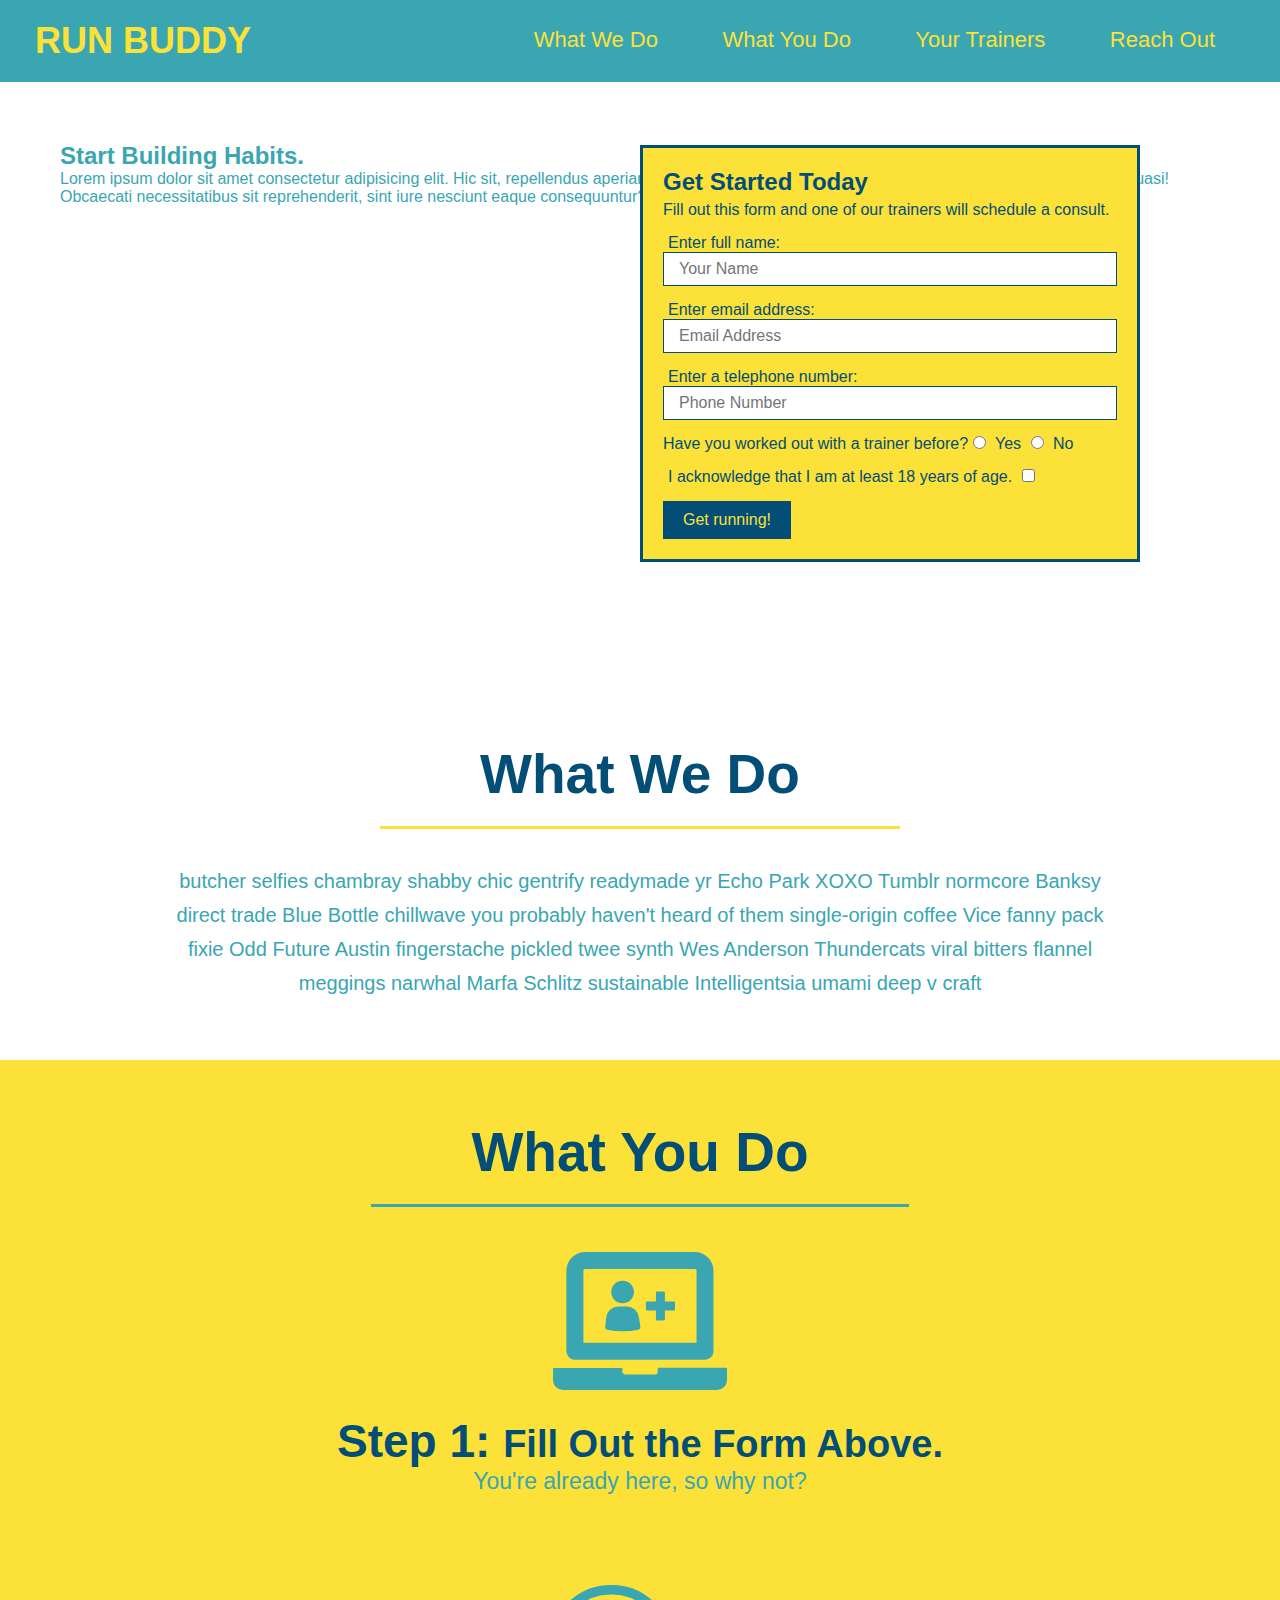
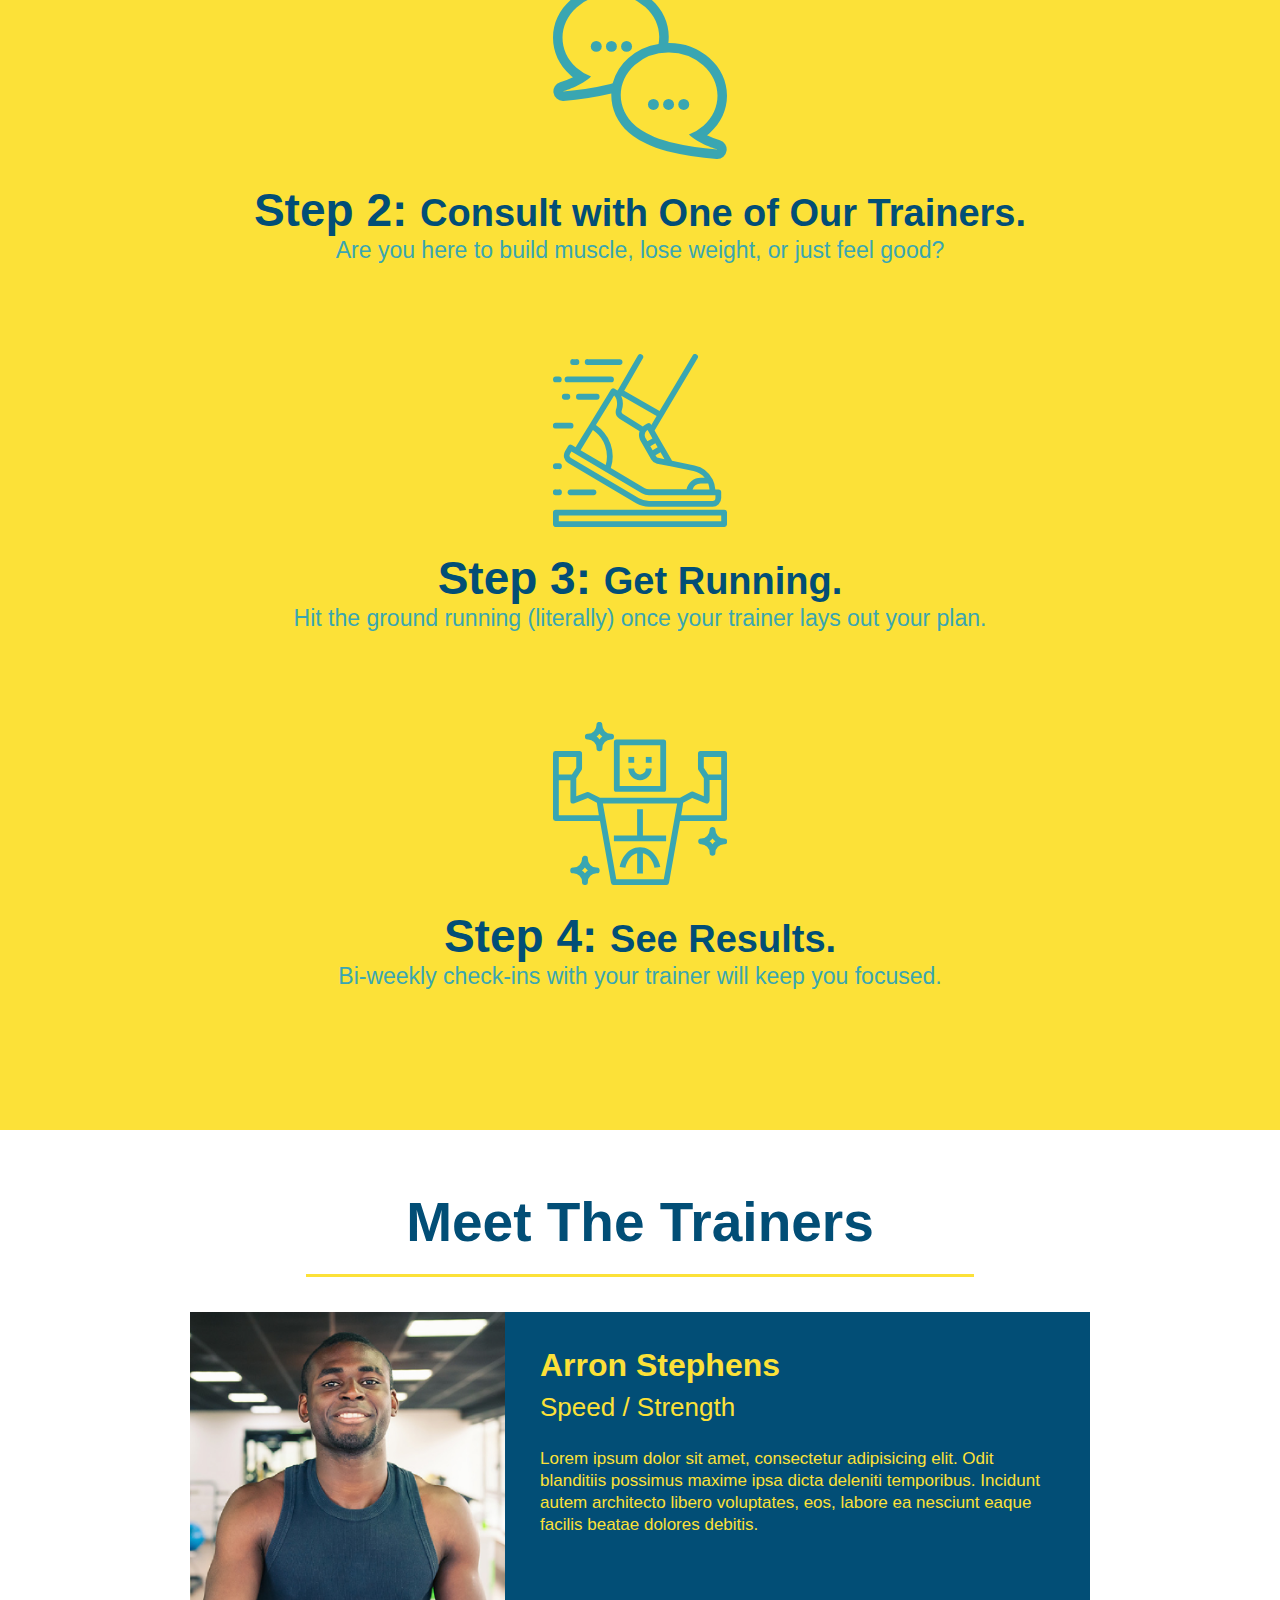
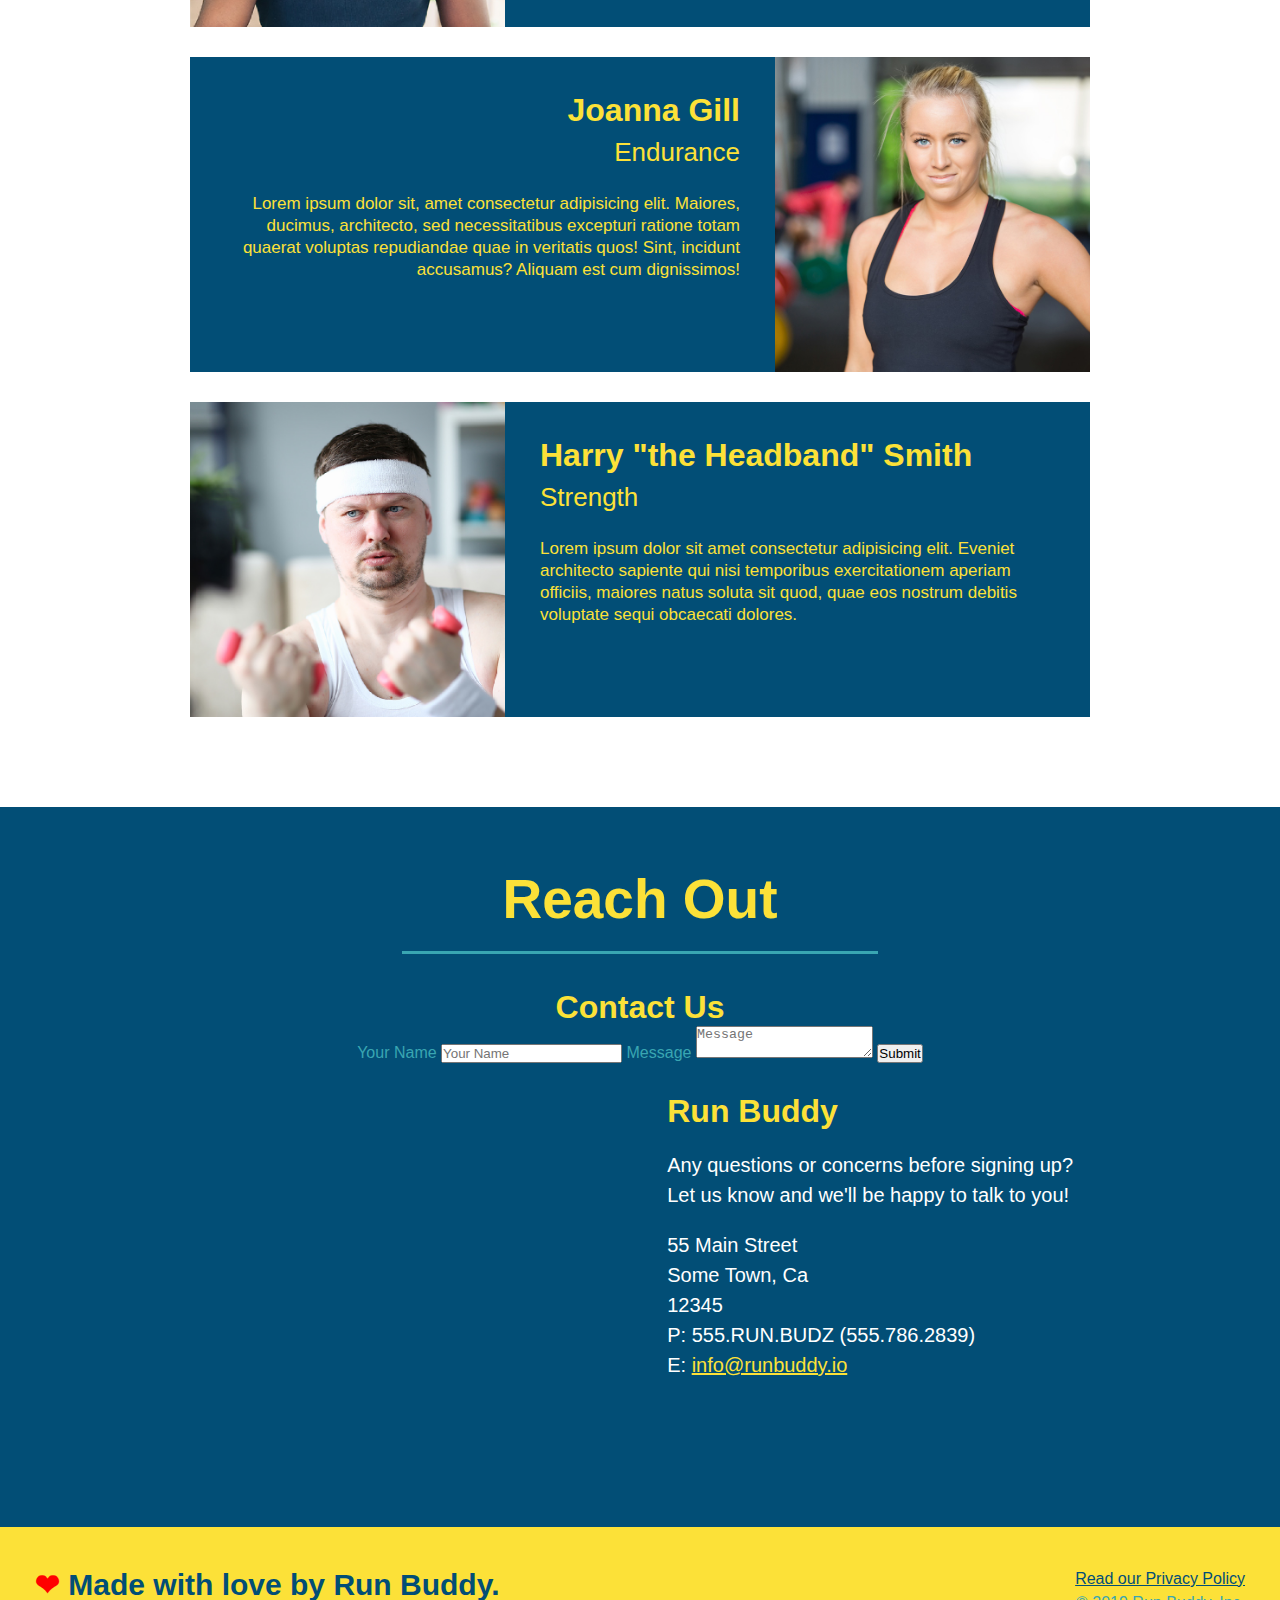
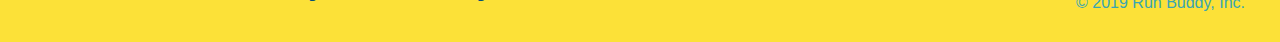
==== index.html @ 65e4e2d2 "add contact form" ====
<!DOCTYPE html>
<html lang="en">
    
    <head>
        <meta charset="UTF-8" />
        <title>Run Buddy</title>
        <link rel="stylesheet" href="./assets/css/style.css" />
    </head>

    <body>
       <!-- navigation --> 
       <header>
           <h1>
                <a href="/">RUN BUDDY</a>
            </h1>
           <nav>
               <!-- Unordered list element -->
               <ul>
                   <!-- List item element-->
                   <li>
                        <!-- Anchor element -->
                        <a href="#what-we-do">What We Do</a>
                   </li>
                   <li>
                        <a href="#what-you-do">What You Do</a>
                    </li>
                    <li>
                        <a href="#your-trainers">Your Trainers</a>
                    </li>
                    <li>
                        <a href="#reach-out">Reach Out</a>
                    </li>
                </ul>
            </nav>
       </header>
        
       <!-- hero/jumbotron -->
       <section class="hero">
           <!-- Add Hero text -->
           <div class="hero-cta">
               <h2>Start Building Habits.</h2>
               <p>Lorem ipsum dolor sit amet consectetur adipisicing elit. Hic sit, repellendus aperiam minus odit, accusantium harum dolores itaque, magnam doloribus quasi! Obcaecati necessitatibus sit reprehenderit, sint iure nesciunt eaque consequuntur?
               </p>
           </div>
           <div class="hero-form">
               <h3>Get Started Today</h3>
               <p>Fill out this form and one of our trainers will schedule a consult.</p>
               <!-- Add form element -->
           <form>
                <label for="name">Enter full name:</label>
                <input type="text" placeholder="Your Name" name="name" id="name" class="form-input"/>
                <label for="email">Enter email address:</label>
                <input type="email" placeholder="Email Address" name="email" id="email" class="form-input"/>
                <label for="phone">Enter a telephone number:</label>
                <input type="tel" placeholder="Phone Number" name="phone" id="phone" class="form-input"/>
                <p>
                    Have you worked out with a trainer before?
                    <input type="radio" name="trainer-confirm" id="trainer-yes" />
                    <label for="trainer-yes">Yes</label>
                    <input type="radio" name="trainer-confirm" id="trainer-no" />
                    <label for="trainer-no">No</label>
                </p>
                   
                <p>
                    <label for="checkbox" >
                        I acknowledge that I am at least 18 years of age.
                      </label>
                      <input type="checkbox" name="age-confirm" id="checkbox" />            
                </p>
                <button type="submit">Get running!</button>
            </form>             
           </div>
       </section>
       <!-- end hero -->

       <!-- "what we do" section -->
       <section id="what-we-do" class="intro">
           <h2 class="section-title primary-border">What We Do</h2>
           <p>
            
            butcher selfies chambray shabby chic gentrify readymade yr Echo Park XOXO Tumblr normcore Banksy direct trade Blue Bottle chillwave you probably haven't heard of them single-origin coffee Vice fanny pack fixie Odd Future Austin fingerstache pickled twee synth Wes Anderson Thundercats viral bitters flannel meggings narwhal Marfa Schlitz sustainable Intelligentsia umami deep v craft
          </p>
       </section>

       <!-- "what you do" section -->
       <section id="what-you-do" class="steps">
           <h2 class="section-title secondary-border">What You Do</h2>

           <div>
            <!-- insert this img element -->
            <img src="images/step-1.svg" alt="" />
            <h3>Step 1: <span>Fill Out the Form Above.</span></h3>
            <p>You're already here, so why not?</p>
          </div>
        
          <div>
            <img src="images/step-2.svg" alt="" />
            <h3>Step 2: <span>Consult with One of Our Trainers.</span></h3>
            <p>Are you here to build muscle, lose weight, or just feel good?</p>
          </div>
        
          <div>
            <img src="images/step-3.svg" alt="" />
            <h3>Step 3: <span>Get Running.</span></h3>
            <p>Hit the ground running (literally) once your trainer lays out your plan.</p>
          </div>

          <div>
            <img src="images/step-4.svg" alt="" />
            <h3>Step 4: <span>See Results.</span></h3>
            <p>Bi-weekly check-ins with your trainer will keep you focused.</p>
          </div>

       </section>

       <!-- "meet the trainers" section -->
       <section id="your-trainers" class="trainers">
           <h2 class="section-title primary-border">
               Meet The Trainers
            </h2>
            <!-- "first trainer bio" -->
            <article class="trainer">
                <img src="images/trainer-1.jpg" alt="Aaron Stephens in his workout attire, ready to pump iron.">
                <div class="trainer-bio text-left">
                    <h3>Arron Stephens</h3>
                    <h4>Speed / Strength</h4>
                    <p>
                        Lorem ipsum dolor sit amet, consectetur adipisicing elit. Odit blanditiis possimus maxime ipsa dicta deleniti temporibus. Incidunt autem architecto libero voluptates, eos, labore ea nesciunt eaque facilis beatae dolores debitis.
                    </p>
                </div>
            </article>
            <!-- "second trainer bio" -->
            <article class="trainer">
                <div class="trainer-bio text-right">
                    <h3>Joanna Gill</h3>
                    <h4>Endurance</h4>
                    <p>
                        Lorem ipsum dolor sit, amet consectetur adipisicing elit. Maiores, ducimus, architecto, sed necessitatibus excepturi ratione totam quaerat voluptas repudiandae quae in veritatis quos! Sint, incidunt accusamus? Aliquam est cum dignissimos!
                    </p>
                </div>
                <img src="images/trainer-2.jpg" alt="Joanna Gill cooling off after a workout." />
            </article>
            <!-- third trainer bio -->
            <article class="trainer">
                <img src="images/trainer-3.jpg" alt="Harry Smith wearing a headband and lifting comically small pink weights." />
                <div class= "trainer-bio text-left">
                    <h3>Harry "the Headband" Smith</h3>
                    <h4>Strength</h4>
                    <p>
                        Lorem ipsum dolor sit amet consectetur adipisicing elit. Eveniet architecto sapiente qui nisi temporibus exercitationem aperiam officiis, maiores natus soluta sit quod, quae eos nostrum debitis voluptate sequi obcaecati dolores.
                    </p>
                </div>
            </article>
       </section>

       <!-- "reach out" section -->
       <section id="reach-out" class="contact">
           <h2 class="section-title secondary-border">
               Reach Out
            </h2>
           <div class="contact-info">
            <h3>Contact Us</h3>
            <form>
               <label for="contact-name">Your Name</label>
               <input type="text" id="contact-name" placeholder="Your Name" />
          
               <label for="contact-message">Message</label>
               <textarea id="contact-message" placeholder="Message"></textarea>
          
               <button type="submit">Submit</button>
            </form>
               <iframe src="https://www.google.com/maps/embed?pb=!1m18!1m12!1m3!1d12849.451072422353!2d-87.06292370298092!3d36.376211158664496!2m3!1f0!2f0!3f0!3m2!1i1024!2i768!4f13.1!3m3!1m2!1s0x8864f022e36159e3%3A0x450b0aba2965cbde!2s123%20Melba%20Ct%2C%20Pleasant%20View%2C%20TN%2037146!5e0!3m2!1sen!2sus!4v1639361256150!5m2!1sen!2sus"
               style="border:0;" 
               allowfullscreen="" 
               loading="lazy">
                </iframe>
            <div>
               <h3>Run Buddy</h3>
               <p>
                   Any questions or concerns before signing up?
                   <br />
                   Let us know and we'll be happy to talk to you!
               </p>
               <address>
                   55 Main Street <br />
                   Some Town, Ca <br />
                   12345<br />
                   P: 555.RUN.BUDZ (555.786.2839)<br />
                   E: <a href="mailto:info@runbuddy.io">info@runbuddy.io</a>
               </address>
            </div>
           </div>
       </section>

       <!-- footer -->
       <footer>
           <h2><span style="color:red;">&#10084;</span> Made with love by Run Buddy.</h2>
           <div>
               <a href="./privacy-policy.html">Read our Privacy Policy</a><br />
               &copy; 2019 Run Buddy, Inc.
           </div>
       </footer>

    </body>
</html>
---- assets/css/style.css ----
* {
    margin: 0;
    padding: 0;
    box-sizing: border-box;
  }

body {
    /* more on this crazy alphanumerical value in a minute! */
    color: #39a6b2;
    font-family: Helvetica, Arial, sans-serif;
}

/* apply styles to <header> */
header {
    padding: 20px 35px;
    background-color: #39a6b2;
}

header h1 {
    font-weight: bold; 
    font-size: 36px;
    color: #fce138;
    margin: 0;
    display: inline;
}
header a {
    text-decoration: none;
    color: #fce138;
}

header nav {
    float: right;
    margin: 7px 0;
}

header nav ul li {
    display: inline;
}

header nav ul li a {
    margin: 0 30px;
    font-weight: lighter;
    font-size: 22px;
}

footer { 
    background: #fce138;
    width: 100%;
    padding: 40px 35px;
}

footer h2 {
    display: inline;
    color: #024e76;
    font-size: 30px;
    margin: 0;
}

footer div {
    float: right;
    line-height: 1.5;
    text-align: right;
  }

  footer a {
    color: #024e76;
  }

section {
    padding: 60px;   
}

 /* Hero Style Start */
 .hero {
    background-image: url("https://static.fullstack-bootcamp.com/module-1/hero-bg.jpg");
    height: 600px;
    background-size: cover;
    background-position: center;
    position: relative;
}
/* Hero Style End */

  .hero-form {
    border: 3px solid #024e76;
    background-color: #fce138;
    padding: 20px;
    width: 500px;
    color: #024e76;
    position: absolute;
    bottom: 120px;
    right: 140px;
  } 

    .hero-form h3 {
        font-size: 24px;
        margin: 0;
} 
    .hero-form p {
        margin: 5px 0 15px 0;
    }

    .form-input {
        border: 1px solid #024e76;
        display: block;
        padding: 7px 15px;
        font-size: 16px;
        color: #024e76;
        width: 100%;
        margin-bottom: 15px;
    }
    
    .hero-form label {
        margin: 0 5px;
    }

    .hero-form button {
        color: #fce138;
        background-color: #024e76;
        border: none;
        padding: 10px  20px ;
        font-size: 16px;
    }

    /* What We Do paragraph start */

    .intro {
        text-align: center;
    }

     .intro p {
        line-height: 1.7;
        color: #39a6b2;
        width: 80%;
        font-size: 20px;
        margin: 0 auto;
    }
    /* What We Do paragraph end */

    /* What You Do steps start */

    .steps {
        text-align: center;
        background: #fce138;
    }

    .steps div {
        margin-bottom: 80px;
    }

    .steps img {
        width: 15%;
        margin: 10px 0;
    }

    .steps h3 {
        color: #024e76;
        font-size: 46px;
        margin-top: 10px;
    }

    .steps p {
        color: #39a6b2;
        font-size: 23px;
    }

    .steps span {
        font-size: 38px;
    }
    /* What You Do steps end */

    /* reorganize to avoid DRY code */

    .section-title {
        font-size: 55px;
        color: #024e76;
        margin-bottom: 35px;
        padding: 0 100px 20px 100px;
        display: inline-block;
        border-bottom: 3px solid;
    }

    .primary-border {
        border-color: #fce138;
    }

    .secondary-border {
        border-color: #39a6b2;
    }

    /* Meet the Trainers Styles Start */

    .trainers {
        text-align: center;
    }

    .trainer {
        width: 900px;
        margin: 0 auto 30px auto;
        background: #024e76;
        color: #fce138;
        overflow: auto;
    }

    .trainer img {
        width: 35%;
        float: left;
    }

    .trainer-bio {
        padding: 35px;
        float: left;
        width: 65%;
    }

    .trainer-bio h3 {
        font-size: 32px;
        margin-bottom: 8px;
    }

    .trainer-bio h4 {
        font-weight: lighter;
        font-size: 26px;
        margin-bottom: 25px;
    }

    .trainer-bio p {
        font-size: 17px;
        line-height: 1.3;
    }

    .text-left {
        text-align: left;
    }

    .text-right {
        text-align: right;
    }
    /* Meet the Trainers Styles End */
    
    /* Reach Out STYLE START */

    .contact {
        text-align: center;
        background: #024e76;
    }

    .contact h2 {
        color:#fce138;
    }

    .contact-info iframe {
        width: 400px;
        height: 400px;
   }

   .contact-info div {
       width: 410px;
       display: inline-block;
       vertical-align: top;
       text-align: left;
       margin: 30px 0 0 60px;
       color: white;
   }

   .contact-info h3 {
       color: #fce138;
       font-size: 32px;
   }

   .contact-info p, 
   .contact-info address {
       margin: 20px 0;
       line-height: 1.5;
       font-size: 20px;
       font-style: normal;
   }

   .contact-info a {
       color: #fce138;
   }
   /* REACH OUT STYLES END */
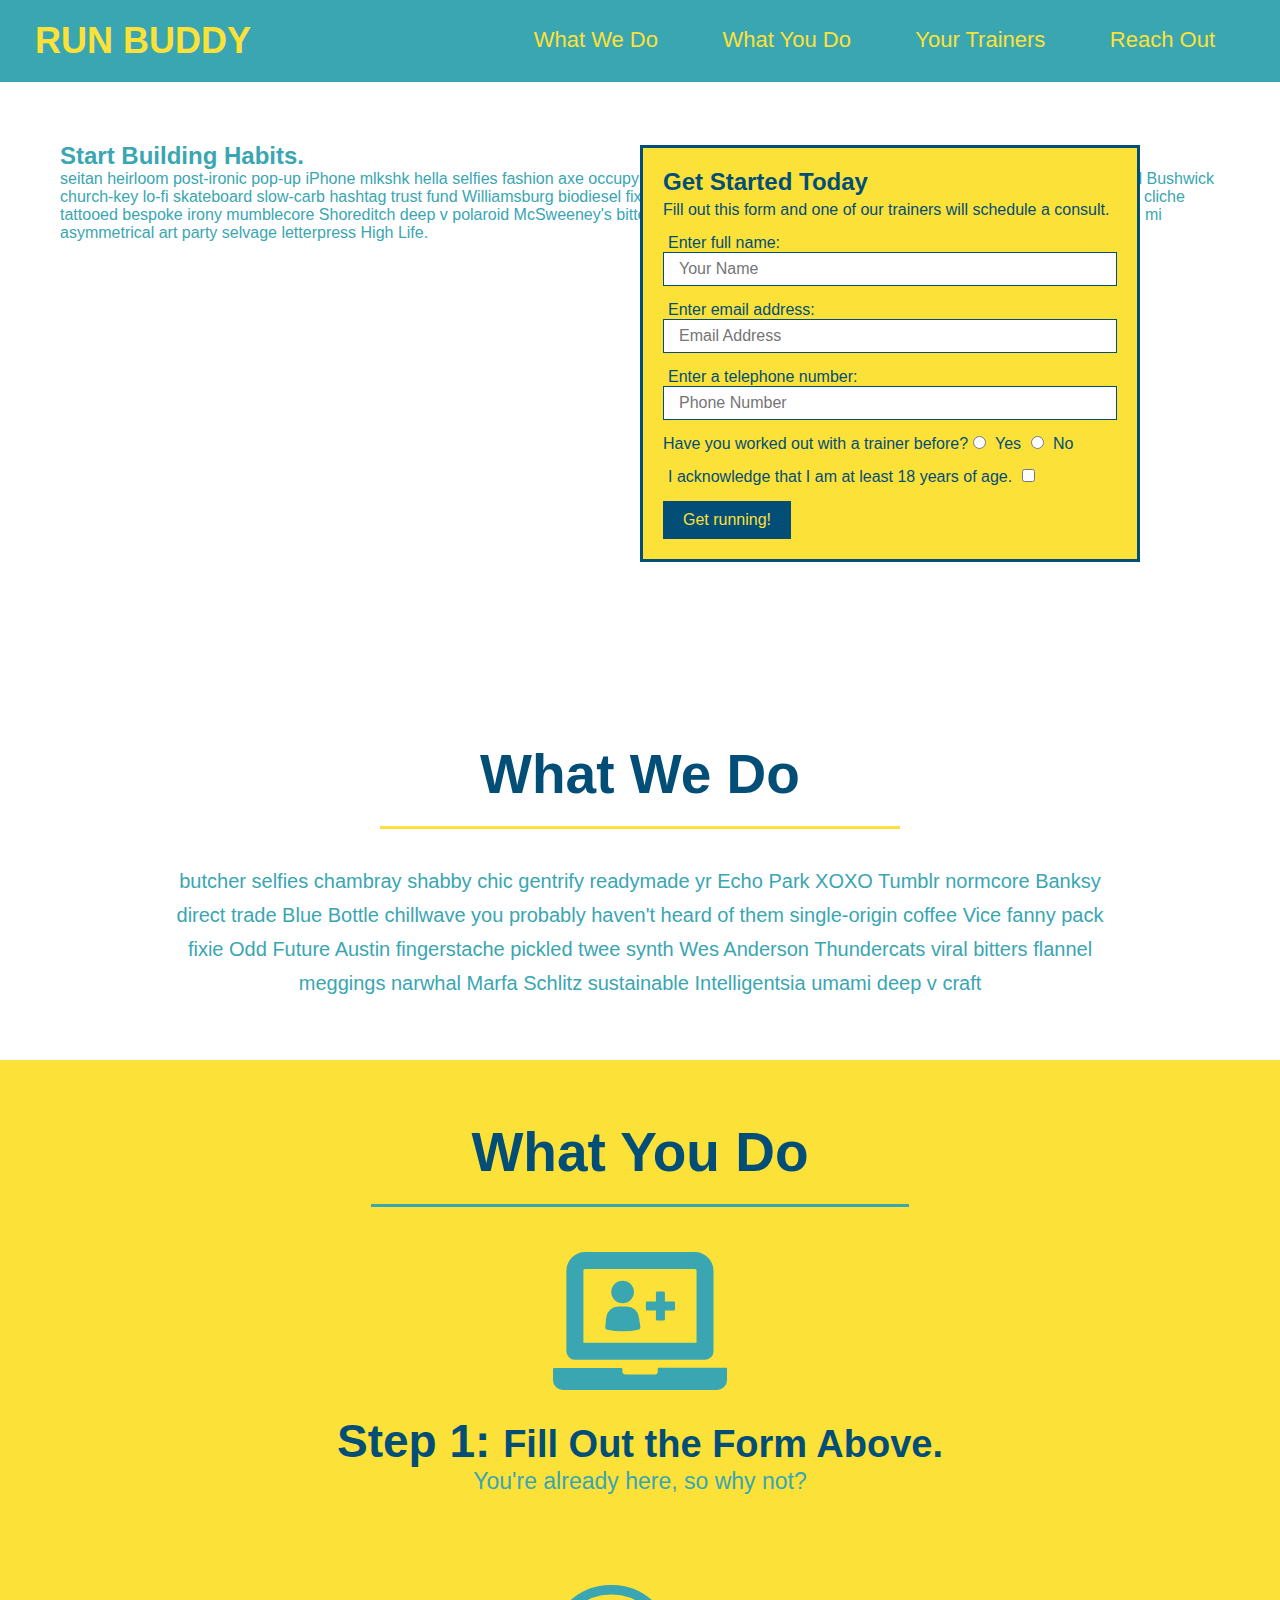
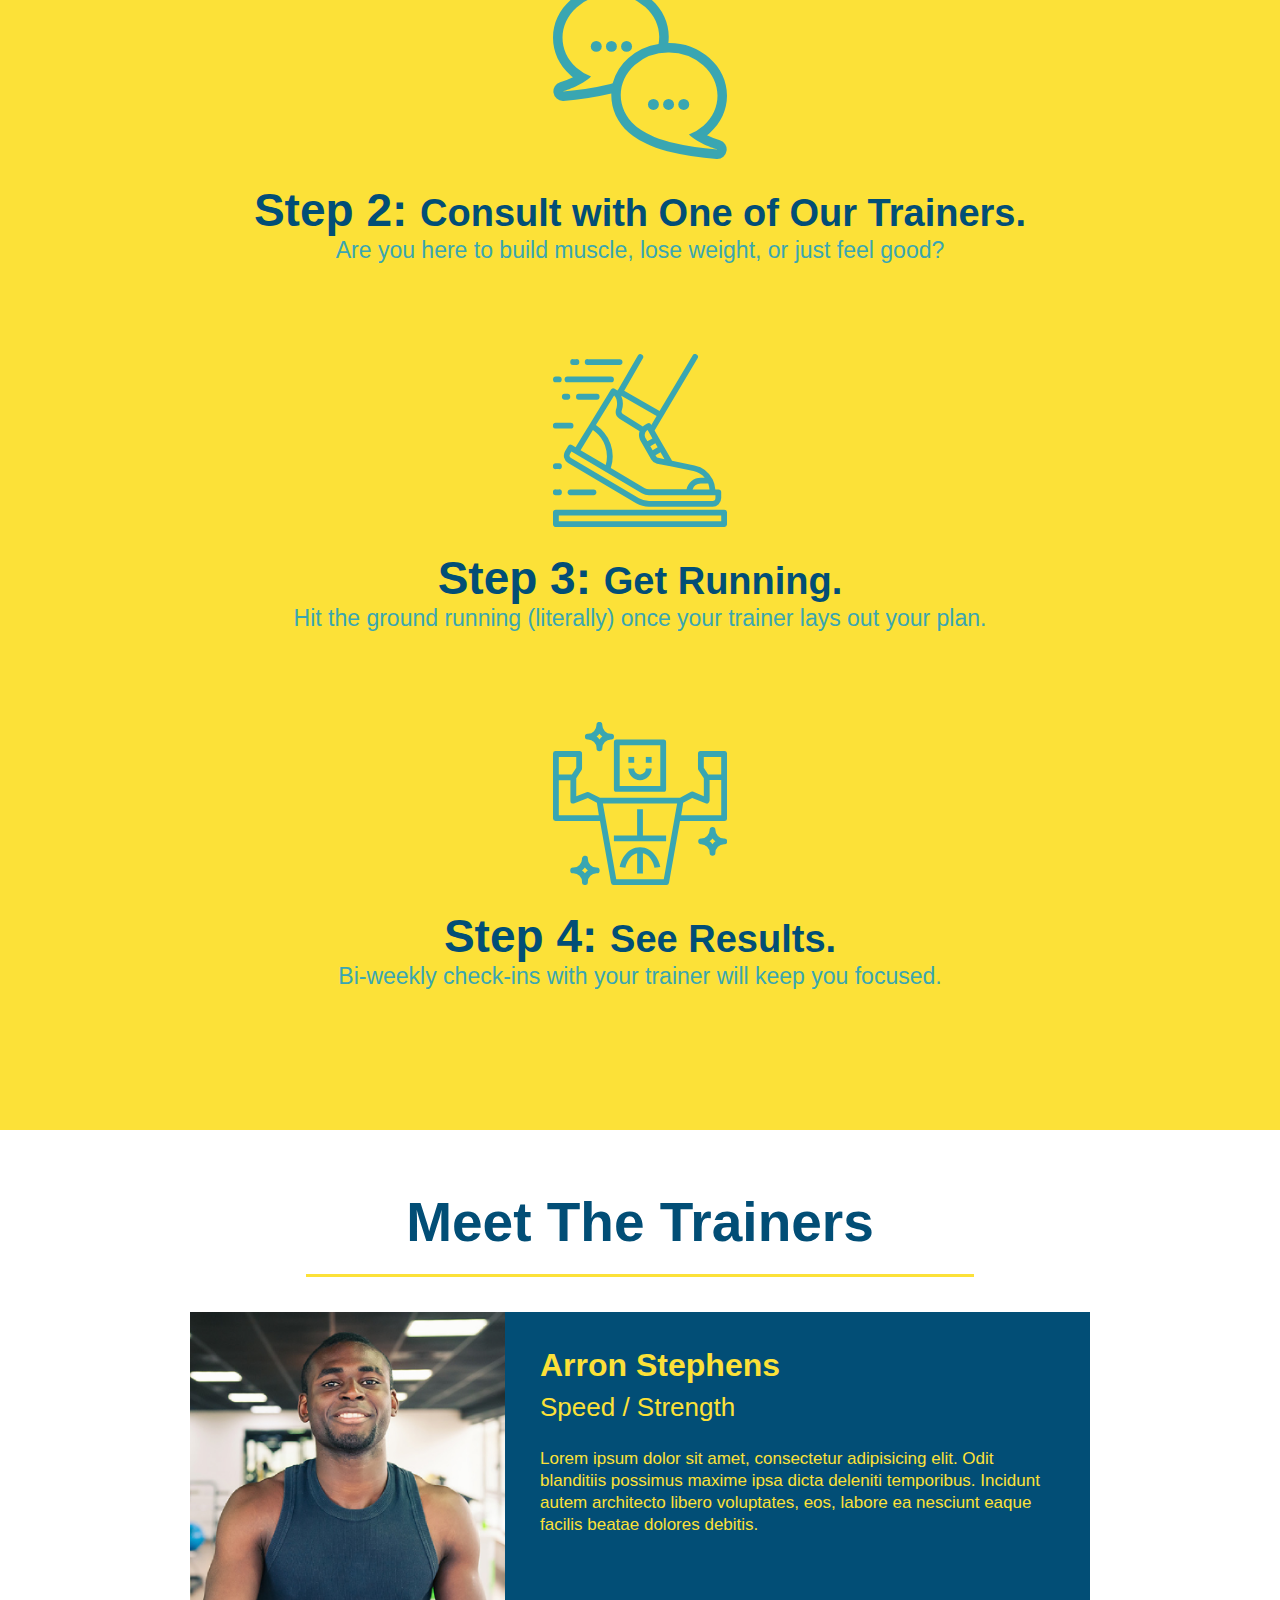
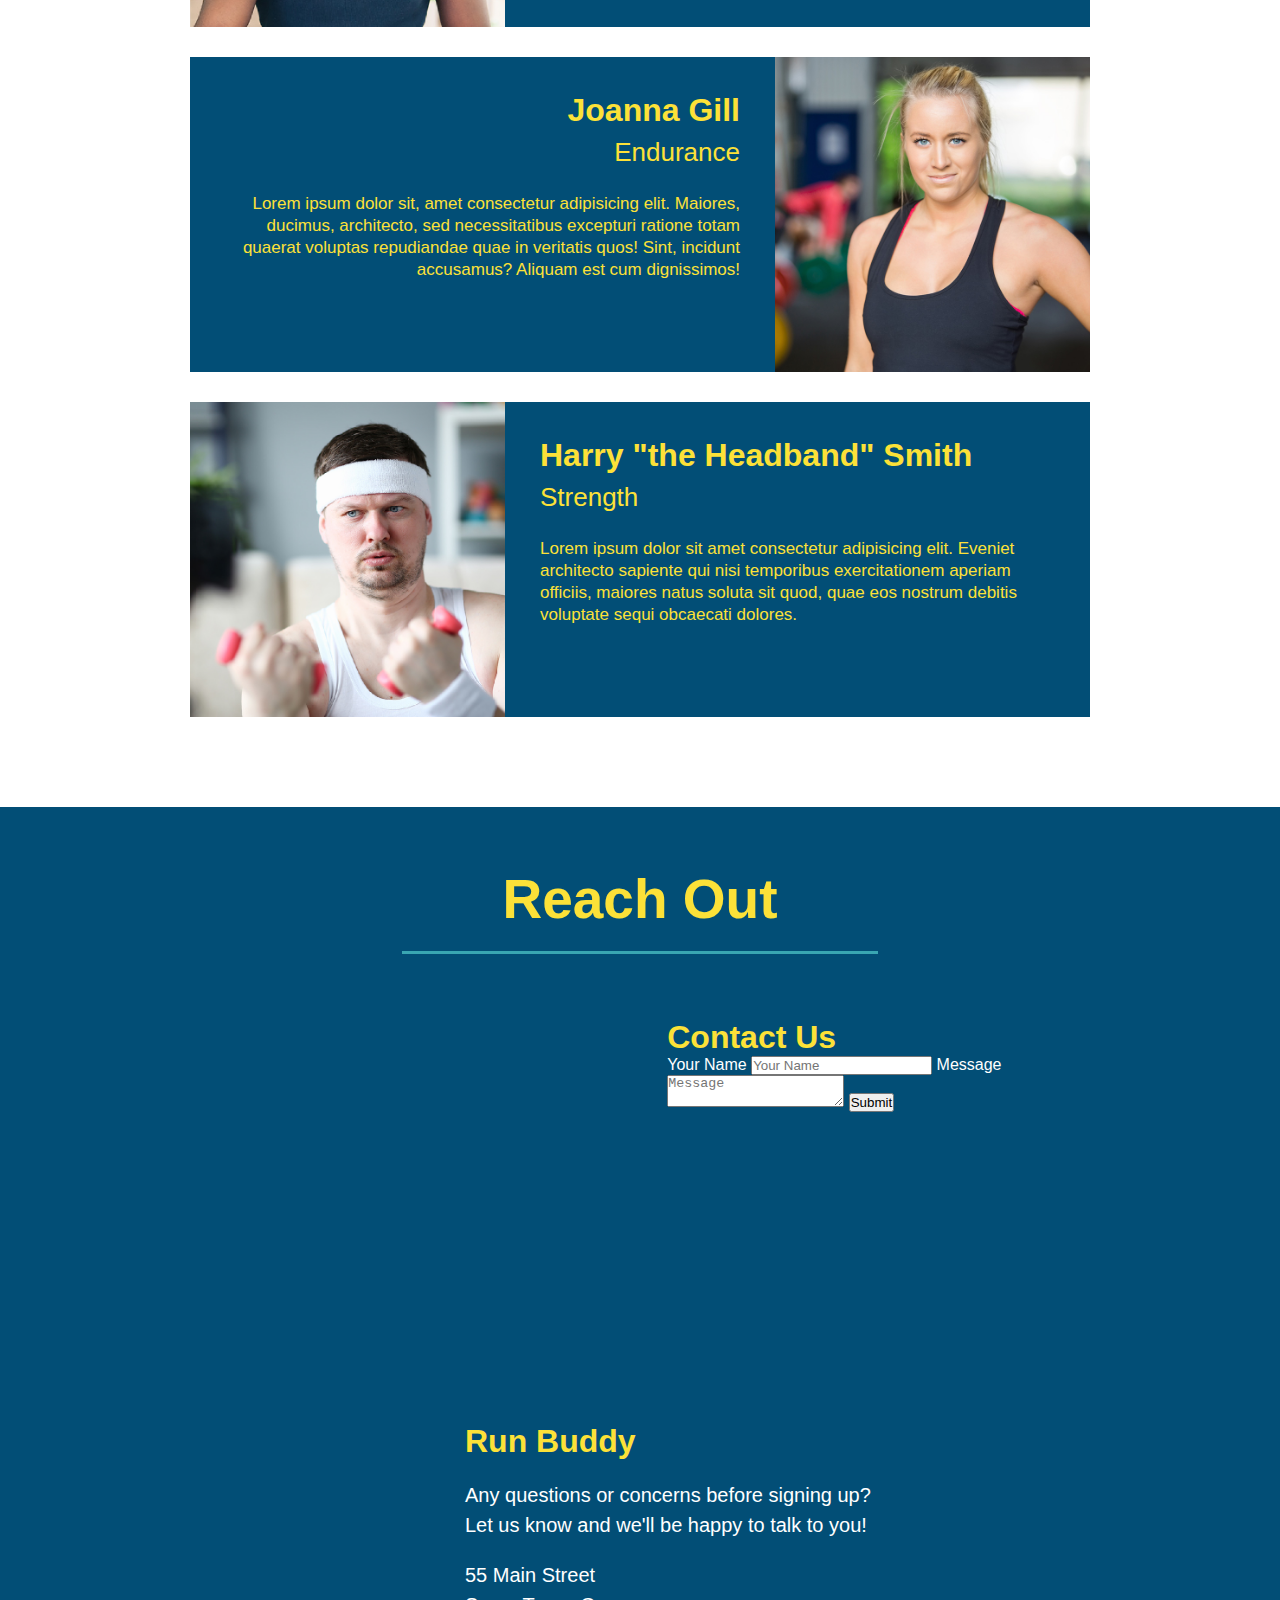
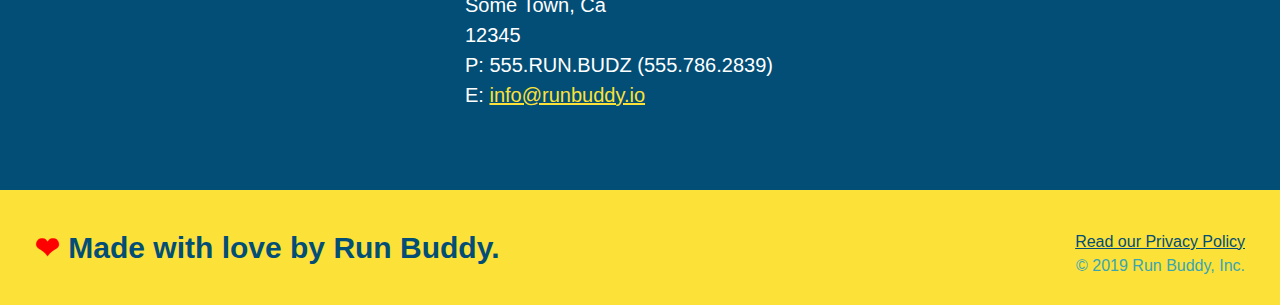
==== commit f13b794c: "modified html slightly after comparing to the code snapshot provided" ====
--- a/index.html
+++ b/index.html
@@ -39,9 +39,14 @@
            <!-- Add Hero text -->
            <div class="hero-cta">
                <h2>Start Building Habits.</h2>
-               <p>Lorem ipsum dolor sit amet consectetur adipisicing elit. Hic sit, repellendus aperiam minus odit, accusantium harum dolores itaque, magnam doloribus quasi! Obcaecati necessitatibus sit reprehenderit, sint iure nesciunt eaque consequuntur?
+               <p>seitan heirloom post-ironic pop-up iPhone mlkshk hella selfies fashion axe occupy readymade put a bird on it
+                messenger bag Wes Anderson Schlitz plaid Bushwick church-key lo-fi skateboard slow-carb hashtag trust fund
+                Williamsburg biodiesel fixie farm-to-table 8-bit banjo XOXO Banksy chillwave bicycle rights retro cliche
+                tattooed bespoke irony mumblecore Shoreditch deep v polaroid McSweeney's bitters cray gentrify tofu Marfa you
+                probably haven't heard of them yr banh mi asymmetrical art party selvage letterpress High Life.
                </p>
            </div>
+
            <div class="hero-form">
                <h3>Get Started Today</h3>
                <p>Fill out this form and one of our trainers will schedule a consult.</p>
@@ -158,29 +163,33 @@
            <h2 class="section-title secondary-border">
                Reach Out
             </h2>
-           <div class="contact-info">
-            <h3>Contact Us</h3>
-            <form>
-               <label for="contact-name">Your Name</label>
-               <input type="text" id="contact-name" placeholder="Your Name" />
-          
-               <label for="contact-message">Message</label>
-               <textarea id="contact-message" placeholder="Message"></textarea>
-          
-               <button type="submit">Submit</button>
-            </form>
+            
+            <div class="contact-info">
                <iframe src="https://www.google.com/maps/embed?pb=!1m18!1m12!1m3!1d12849.451072422353!2d-87.06292370298092!3d36.376211158664496!2m3!1f0!2f0!3f0!3m2!1i1024!2i768!4f13.1!3m3!1m2!1s0x8864f022e36159e3%3A0x450b0aba2965cbde!2s123%20Melba%20Ct%2C%20Pleasant%20View%2C%20TN%2037146!5e0!3m2!1sen!2sus!4v1639361256150!5m2!1sen!2sus"
                style="border:0;" 
                allowfullscreen="" 
                loading="lazy">
                 </iframe>
-            <div>
+                <div class="contact-form">
+                    <h3>Contact Us</h3>
+                    <form>
+                        <label for="contact-name">Your Name</label>
+                        <input type="text" id="contact-name" placeholder="Your Name" />
+          
+                        <label for="contact-message">Message</label>
+                        <textarea id="contact-message" placeholder="Message"></textarea>
+          
+                        <button type="submit">Submit</button>
+                    </form>
+                </div>
+               <div>
                <h3>Run Buddy</h3>
                <p>
                    Any questions or concerns before signing up?
                    <br />
                    Let us know and we'll be happy to talk to you!
                </p>
+
                <address>
                    55 Main Street <br />
                    Some Town, Ca <br />
@@ -191,6 +200,7 @@
             </div>
            </div>
        </section>
+       <!--"reach out" end -->
 
        <!-- footer -->
        <footer>
@@ -200,6 +210,6 @@
                &copy; 2019 Run Buddy, Inc.
            </div>
        </footer>
-
+       <!-- footer end -->
     </body>
 </html>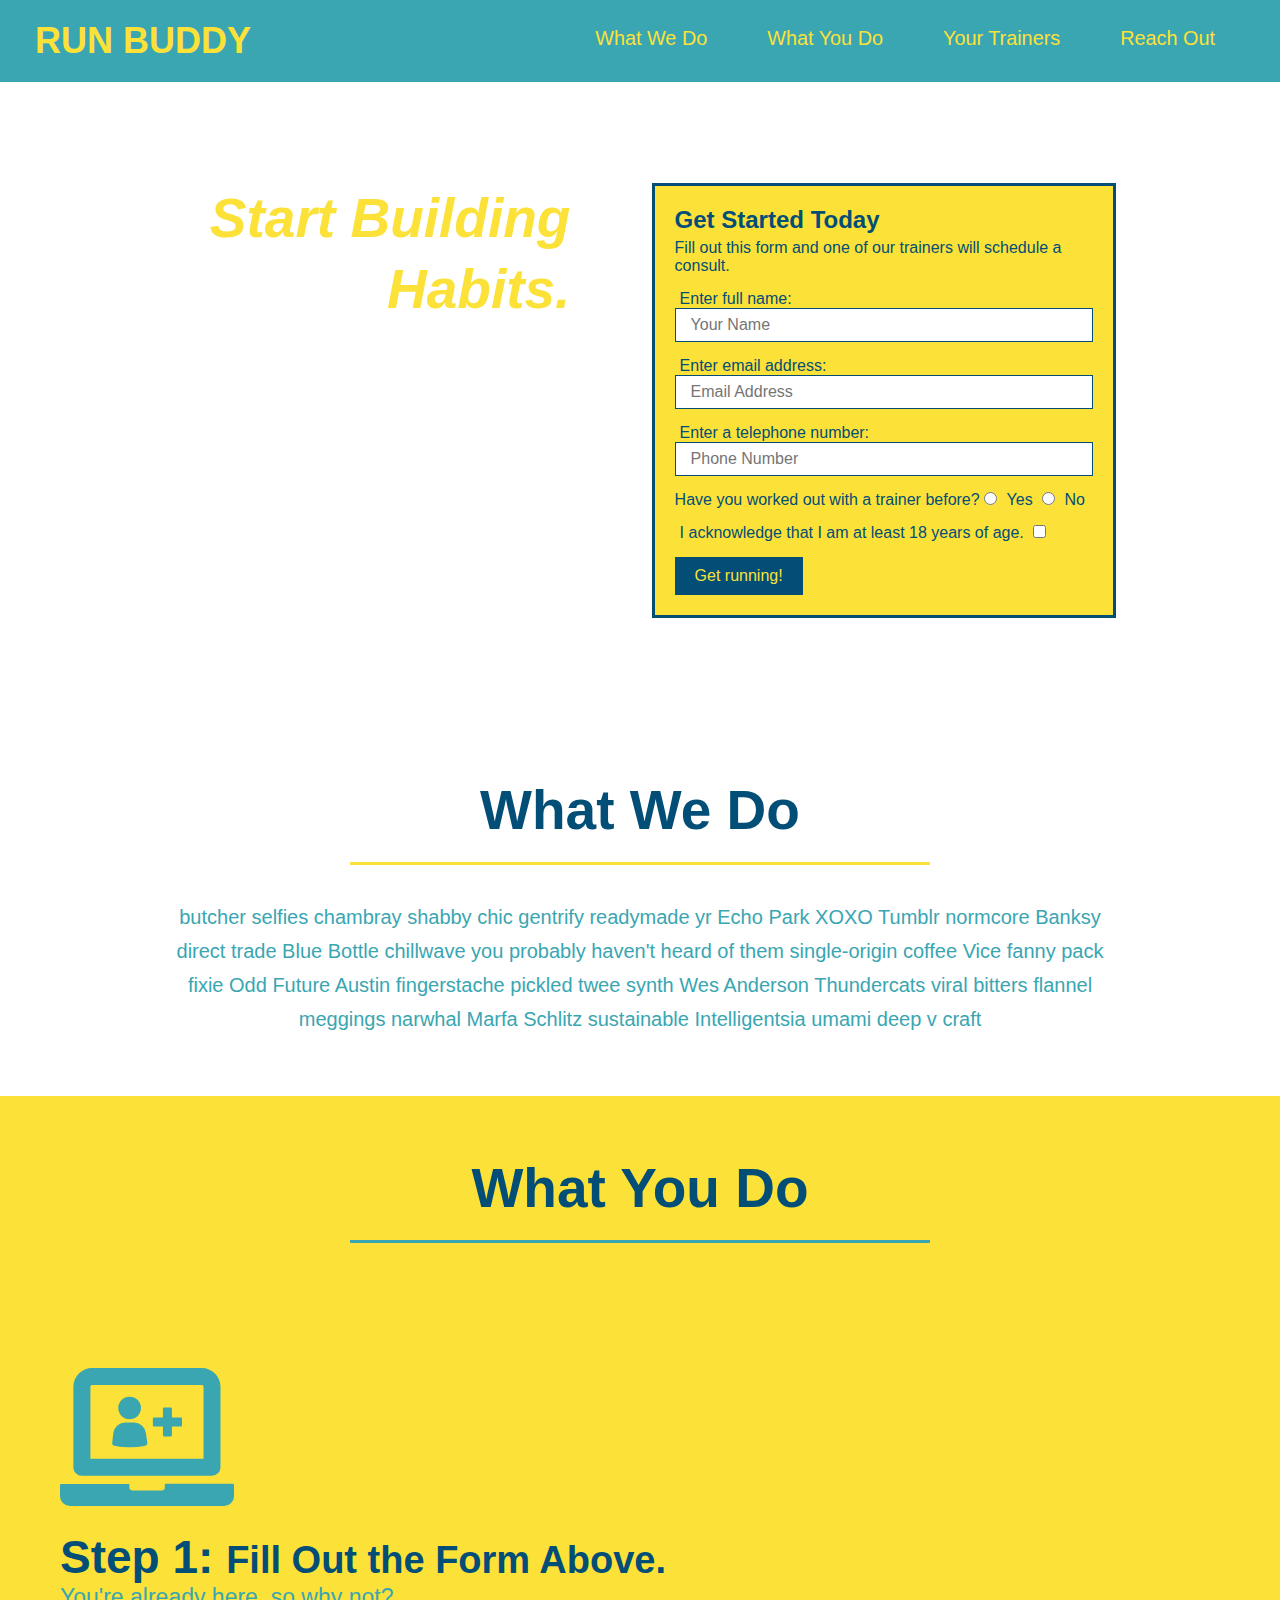
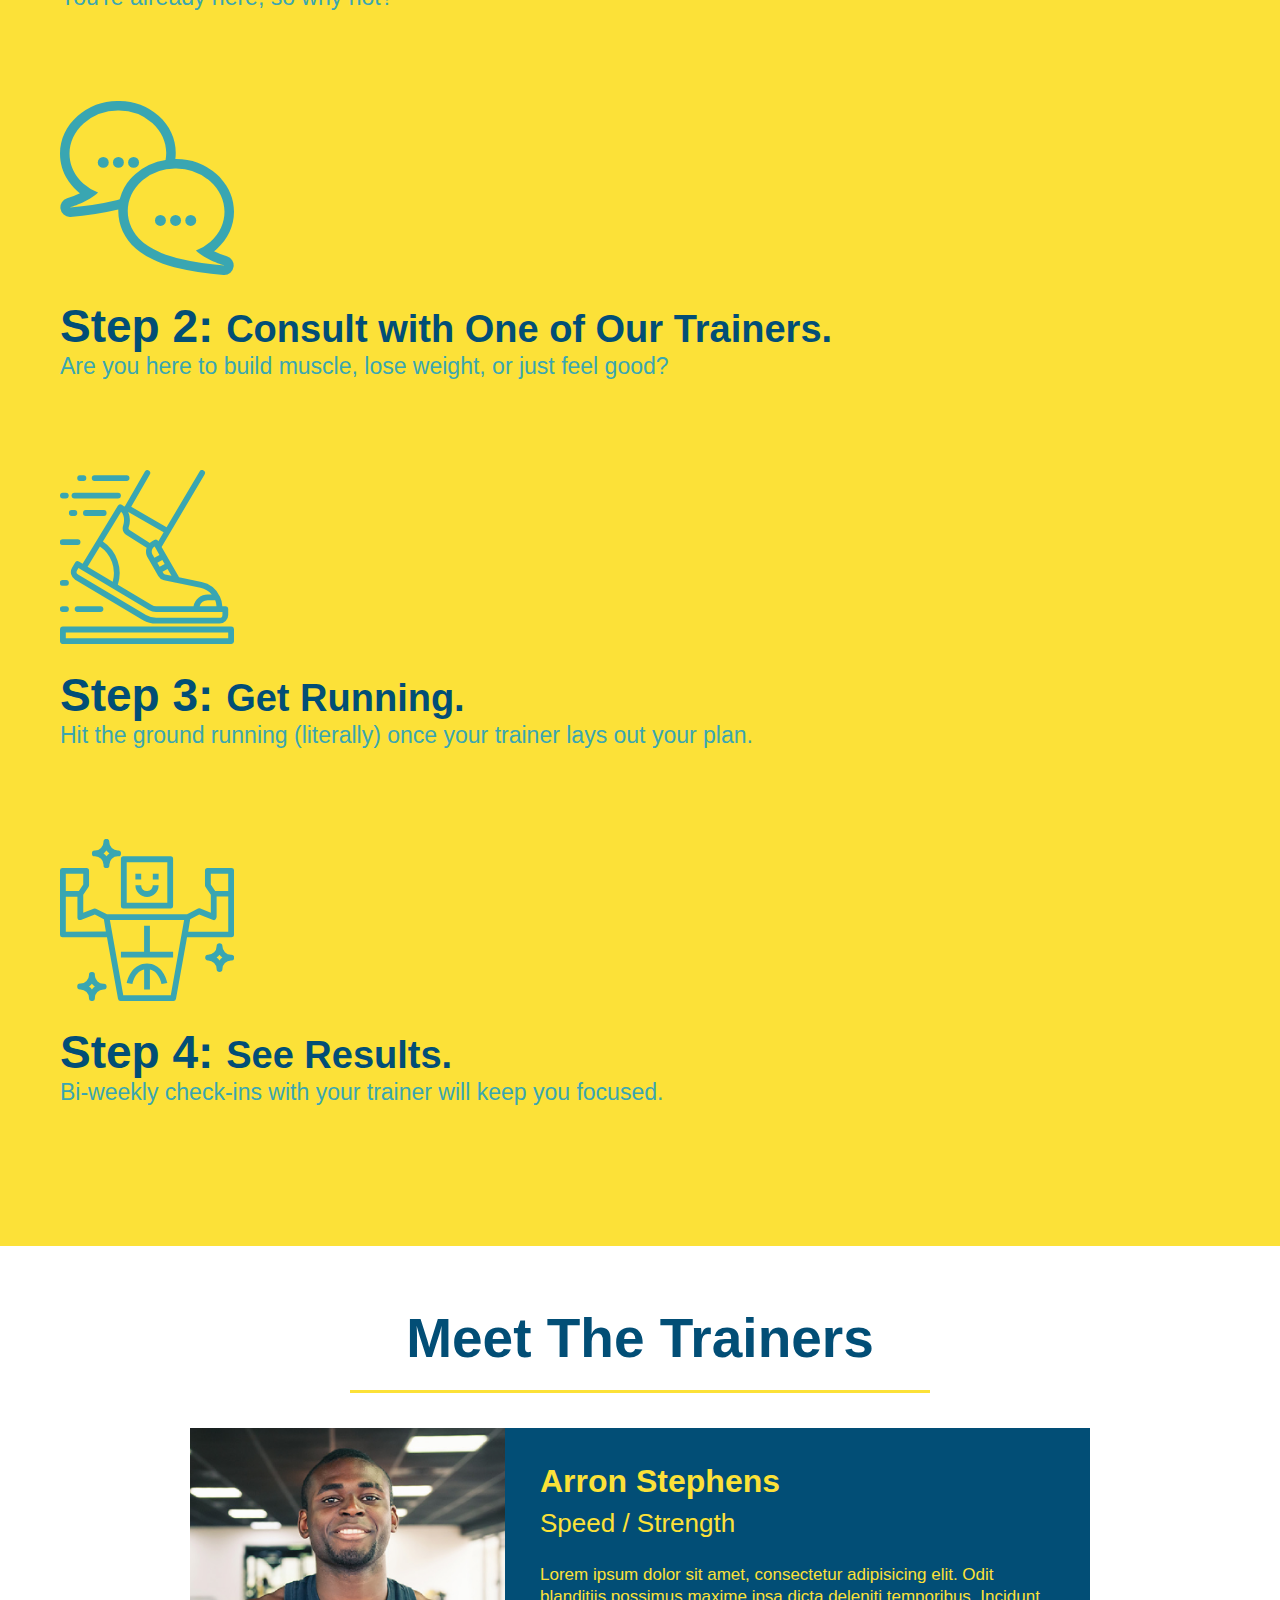
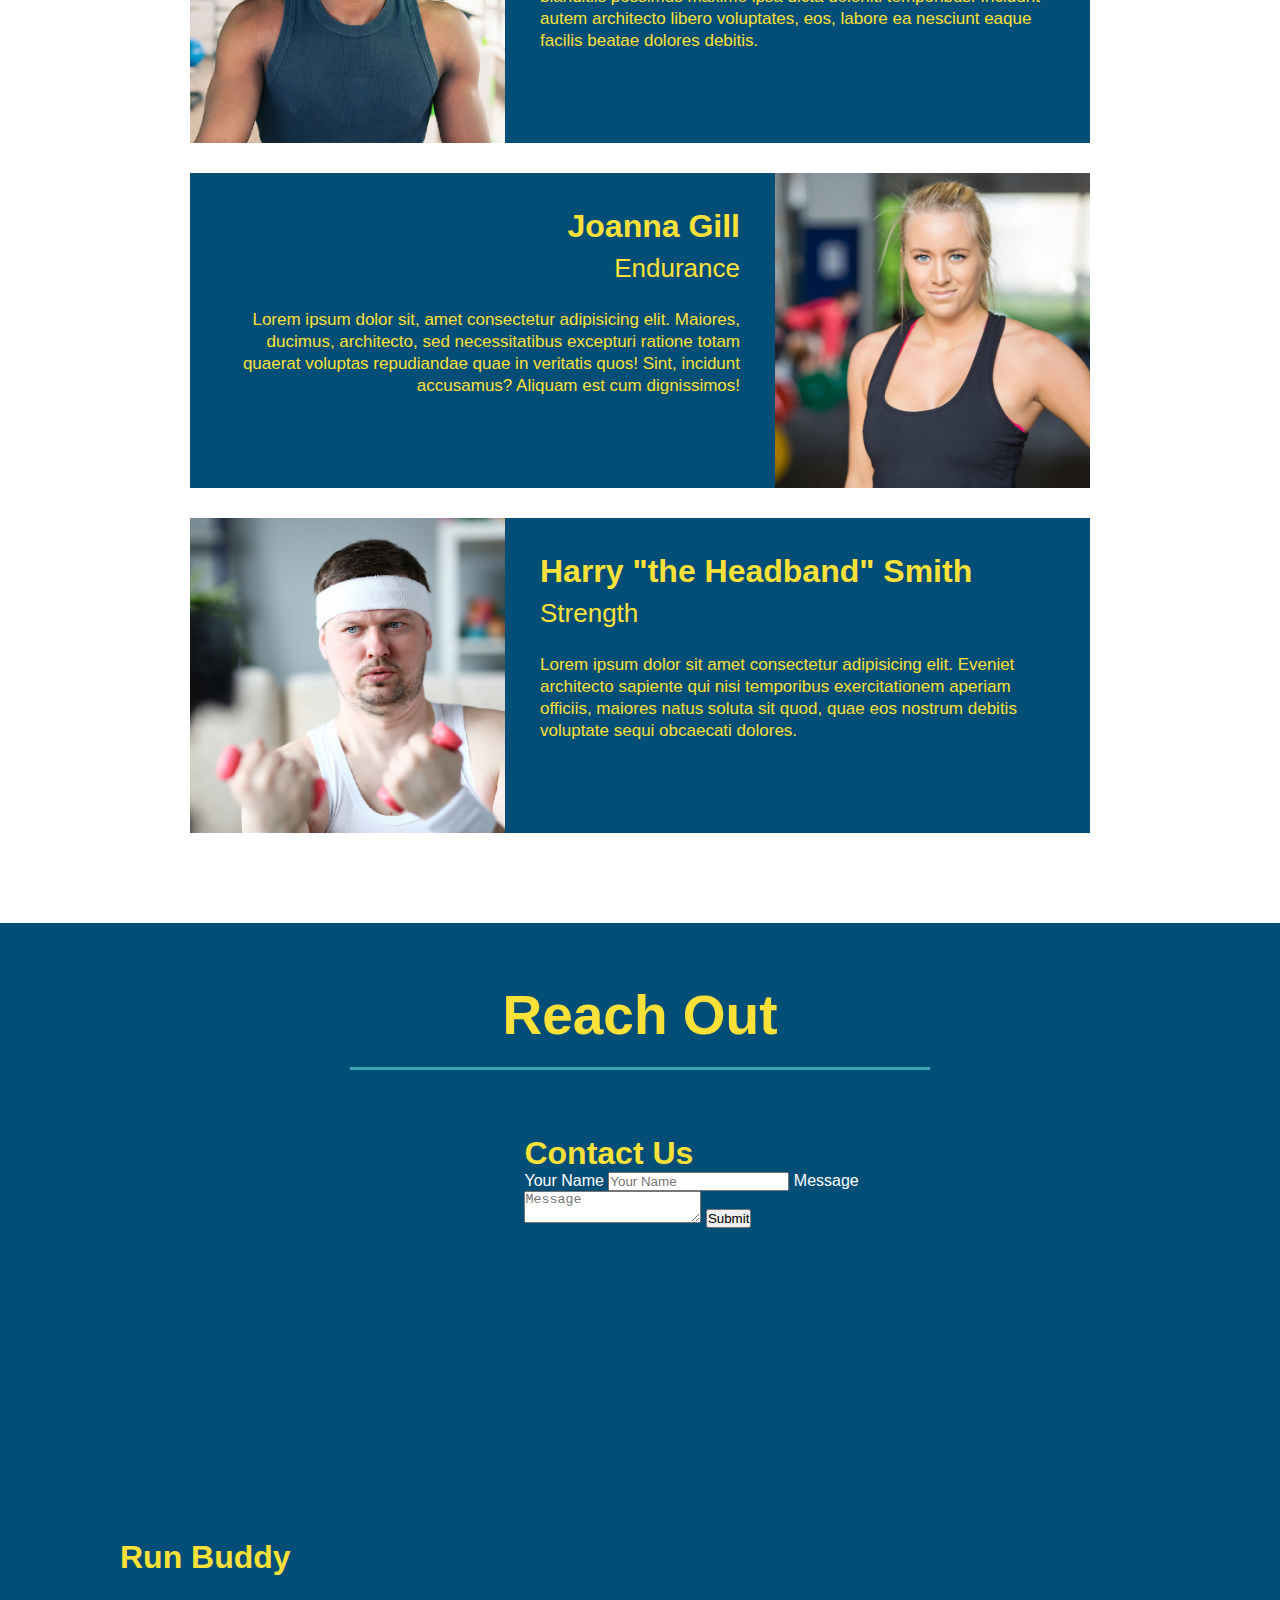
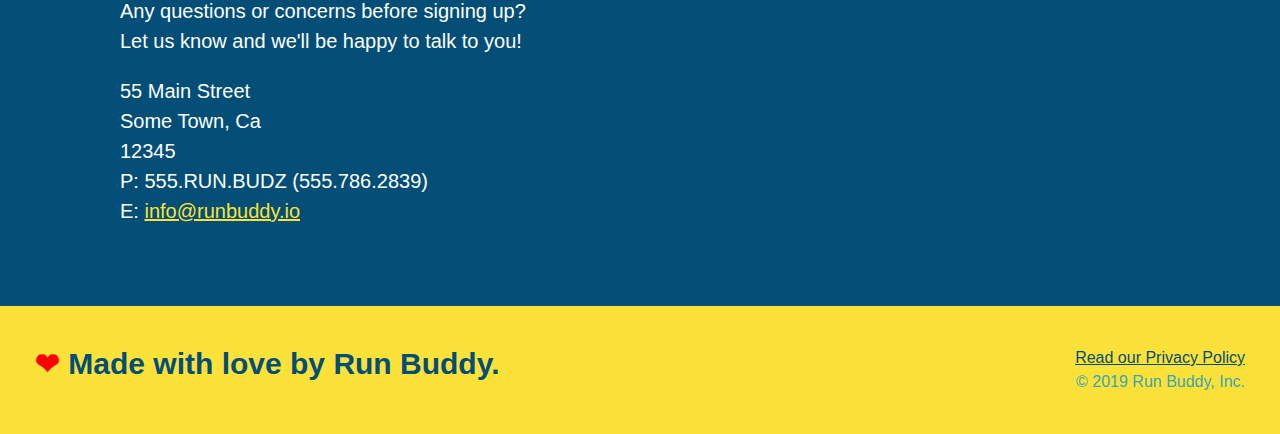
==== commit 8c25c07d: "add flex-row to css and html" ====
--- a/index.html
+++ b/index.html
@@ -80,16 +80,20 @@
 
        <!-- "what we do" section -->
        <section id="what-we-do" class="intro">
+        <div class="flex-row">
            <h2 class="section-title primary-border">What We Do</h2>
-           <p>
-            
-            butcher selfies chambray shabby chic gentrify readymade yr Echo Park XOXO Tumblr normcore Banksy direct trade Blue Bottle chillwave you probably haven't heard of them single-origin coffee Vice fanny pack fixie Odd Future Austin fingerstache pickled twee synth Wes Anderson Thundercats viral bitters flannel meggings narwhal Marfa Schlitz sustainable Intelligentsia umami deep v craft
+        </div>
+        <div class="flex-row">
+           <p>butcher selfies chambray shabby chic gentrify readymade yr Echo Park XOXO Tumblr normcore Banksy direct trade Blue Bottle chillwave you probably haven't heard of them single-origin coffee Vice fanny pack fixie Odd Future Austin fingerstache pickled twee synth Wes Anderson Thundercats viral bitters flannel meggings narwhal Marfa Schlitz sustainable Intelligentsia umami deep v craft
           </p>
+        </div>
        </section>
 
        <!-- "what you do" section -->
        <section id="what-you-do" class="steps">
+        <div class="flex-row">
            <h2 class="section-title secondary-border">What You Do</h2>
+        </div>
 
            <div>
             <!-- insert this img element -->
@@ -120,9 +124,11 @@
 
        <!-- "meet the trainers" section -->
        <section id="your-trainers" class="trainers">
+        <div class="flex-row">
            <h2 class="section-title primary-border">
                Meet The Trainers
             </h2>
+        </div>
             <!-- "first trainer bio" -->
             <article class="trainer">
                 <img src="images/trainer-1.jpg" alt="Aaron Stephens in his workout attire, ready to pump iron.">
@@ -160,9 +166,11 @@
 
        <!-- "reach out" section -->
        <section id="reach-out" class="contact">
+        <div class="flex-row">
            <h2 class="section-title secondary-border">
                Reach Out
             </h2>
+        </div>
             
             <div class="contact-info">
                <iframe src="https://www.google.com/maps/embed?pb=!1m18!1m12!1m3!1d12849.451072422353!2d-87.06292370298092!3d36.376211158664496!2m3!1f0!2f0!3f0!3m2!1i1024!2i768!4f13.1!3m3!1m2!1s0x8864f022e36159e3%3A0x450b0aba2965cbde!2s123%20Melba%20Ct%2C%20Pleasant%20View%2C%20TN%2037146!5e0!3m2!1sen!2sus!4v1639361256150!5m2!1sen!2sus"
--- a/assets/css/style.css
+++ b/assets/css/style.css
@@ -14,6 +14,9 @@
 header {
     padding: 20px 35px;
     background-color: #39a6b2;
+    display: flex;
+    justify-content: space-between;
+    flex-wrap: wrap;
 }
 
 header h1 {
@@ -21,43 +24,47 @@
     font-size: 36px;
     color: #fce138;
     margin: 0;
-    display: inline;
-}
+}
+
 header a {
     text-decoration: none;
     color: #fce138;
 }
 
 header nav {
-    float: right;
     margin: 7px 0;
 }
 
-header nav ul li {
-    display: inline;
-}
+header nav ul {
+    display: flex;
+    flex-wrap: wrap;
+    justify-content: space-between;
+    align-items: center;
+    list-style: none;
+  }
 
 header nav ul li a {
     margin: 0 30px;
     font-weight: lighter;
-    font-size: 22px;
+    font-size: 1.55vw;
 }
 
 footer { 
     background: #fce138;
     width: 100%;
     padding: 40px 35px;
+    display:flex;
+    justify-content: space-between;
+    flex-wrap: wrap;
 }
 
 footer h2 {
-    display: inline;
     color: #024e76;
     font-size: 30px;
     margin: 0;
 }
 
 footer div {
-    float: right;
     line-height: 1.5;
     text-align: right;
   }
@@ -73,22 +80,36 @@
  /* Hero Style Start */
  .hero {
     background-image: url("https://static.fullstack-bootcamp.com/module-1/hero-bg.jpg");
-    height: 600px;
     background-size: cover;
     background-position: center;
-    position: relative;
-}
+    display: flex;
+    justify-content: center;
+    flex-wrap: wrap;
+    }
+
+/* Hero "Call to Action" */
+  .hero-cta {
+    width: 35%;
+    text-align: right;
+    margin: 3.5%;
+    color: #fff;
+    font-size: 18px;
+    line-height: 1.3;
+}
+    .hero-cta h2 {
+        font-style: italic;
+        font-size: 55px;
+        color: #fce138;
+    }
+
 /* Hero Style End */
-
   .hero-form {
     border: 3px solid #024e76;
     background-color: #fce138;
     padding: 20px;
-    width: 500px;
     color: #024e76;
-    position: absolute;
-    bottom: 120px;
-    right: 140px;
+    width: 40%;
+    margin: 3.5%;
   } 
 
     .hero-form h3 {
@@ -123,23 +144,20 @@
 
     /* What We Do paragraph start */
 
-    .intro {
-        text-align: center;
-    }
-
      .intro p {
         line-height: 1.7;
         color: #39a6b2;
         width: 80%;
         font-size: 20px;
         margin: 0 auto;
-    }
+        text-align: center;
+    }
+
     /* What We Do paragraph end */
 
     /* What You Do steps start */
 
     .steps {
-        text-align: center;
         background: #fce138;
     }
 
@@ -168,15 +186,14 @@
     }
     /* What You Do steps end */
 
-    /* reorganize to avoid DRY code */
-
     .section-title {
         font-size: 55px;
         color: #024e76;
-        margin-bottom: 35px;
-        padding: 0 100px 20px 100px;
-        display: inline-block;
         border-bottom: 3px solid;
+        padding-bottom: 20px;
+        text-align: center;
+        margin: 0 auto 35px auto;
+        width: 50%;
     }
 
     .primary-border {
@@ -189,9 +206,9 @@
 
     /* Meet the Trainers Styles Start */
 
-    .trainers {
-        text-align: center;
-    }
+    /* .trainers {
+    
+    } */
 
     .trainer {
         width: 900px;
@@ -237,10 +254,13 @@
     }
     /* Meet the Trainers Styles End */
     
+    .flex-row {
+        display: flex;
+    }
+
     /* Reach Out STYLE START */
 
     .contact {
-        text-align: center;
         background: #024e76;
     }
 
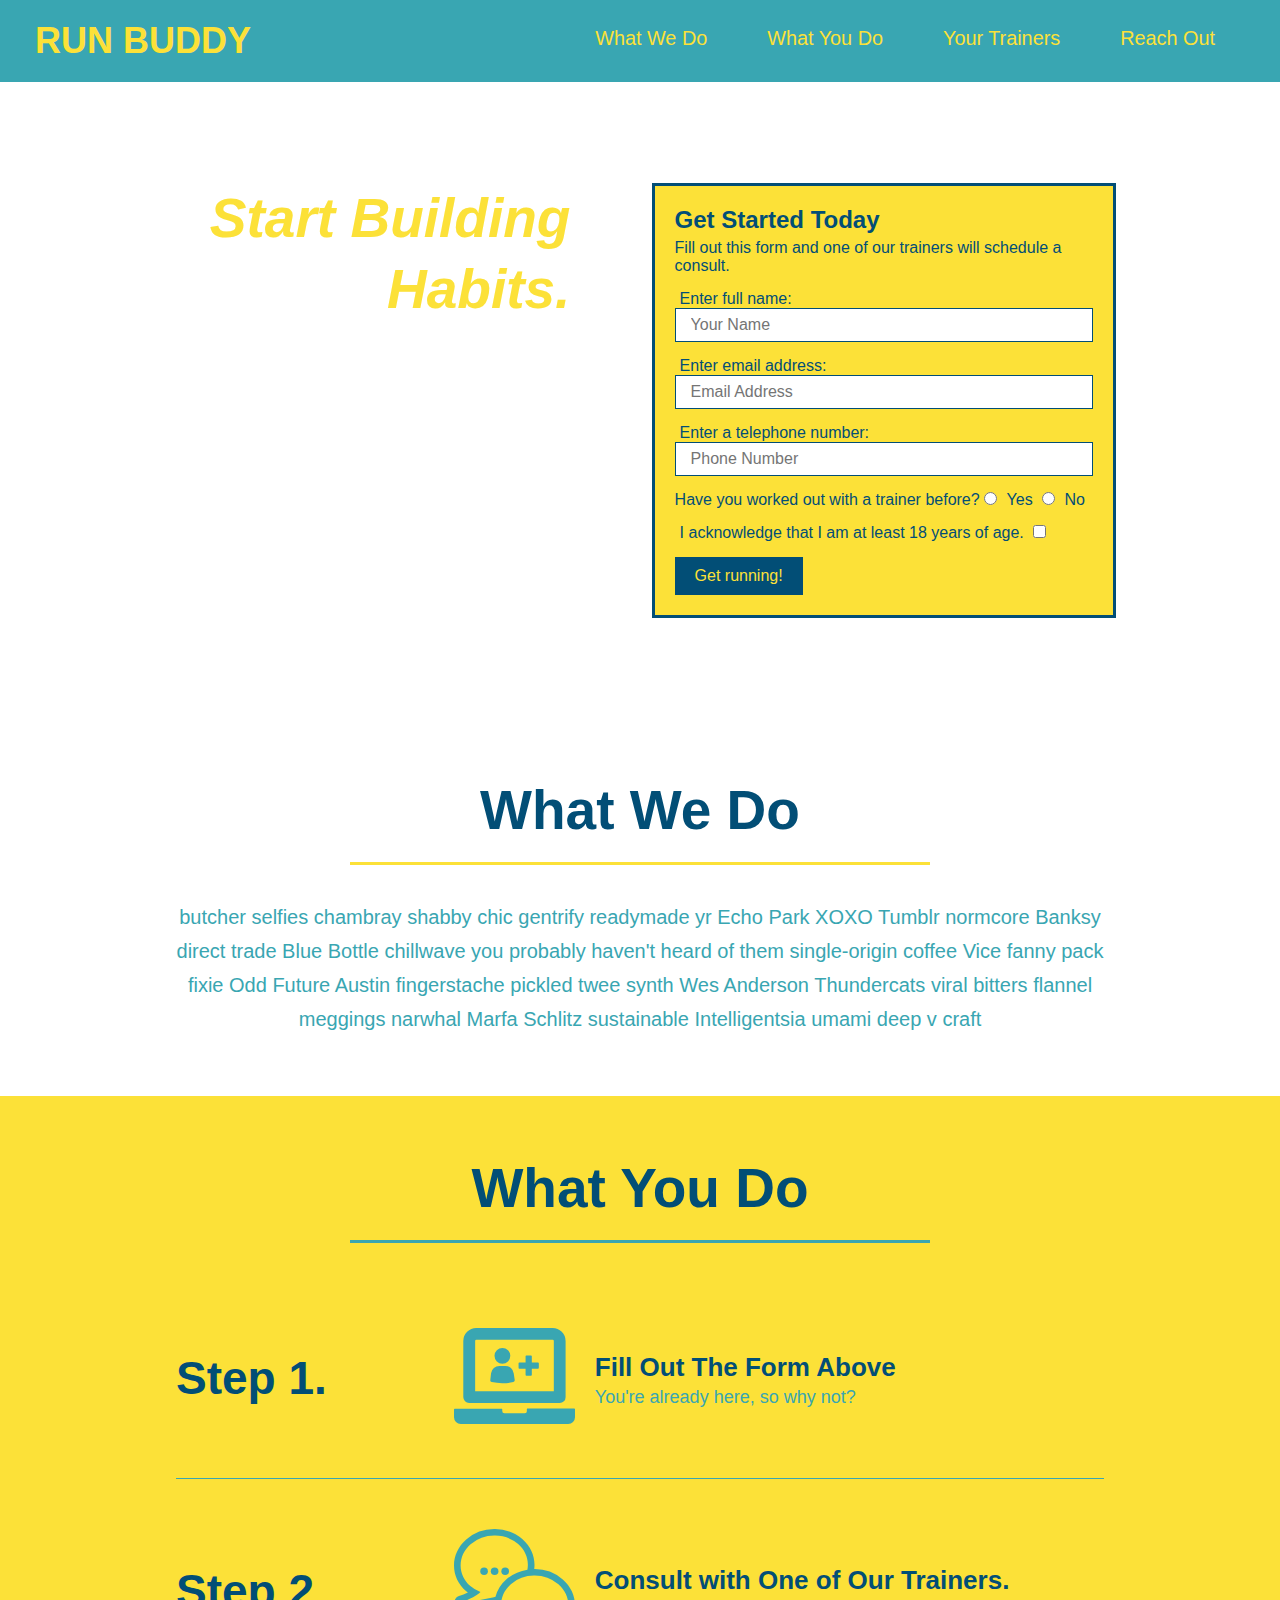
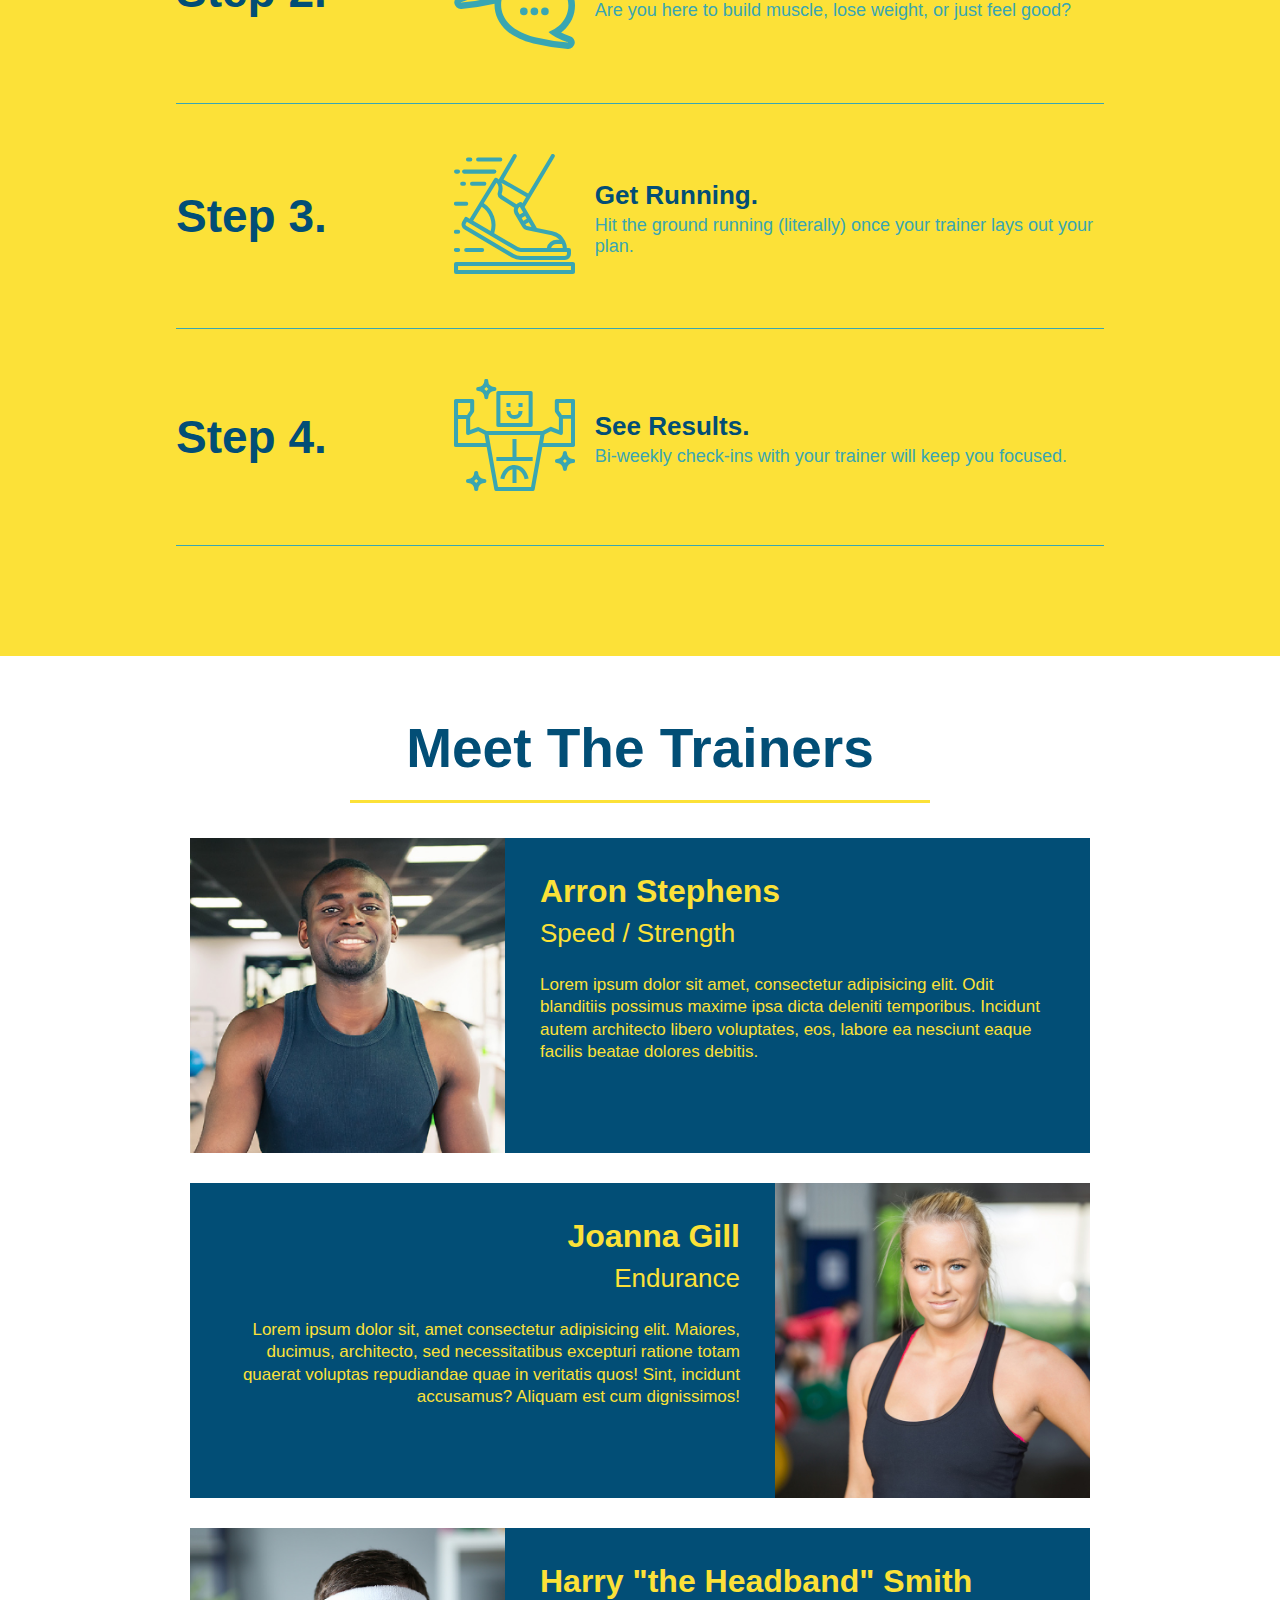
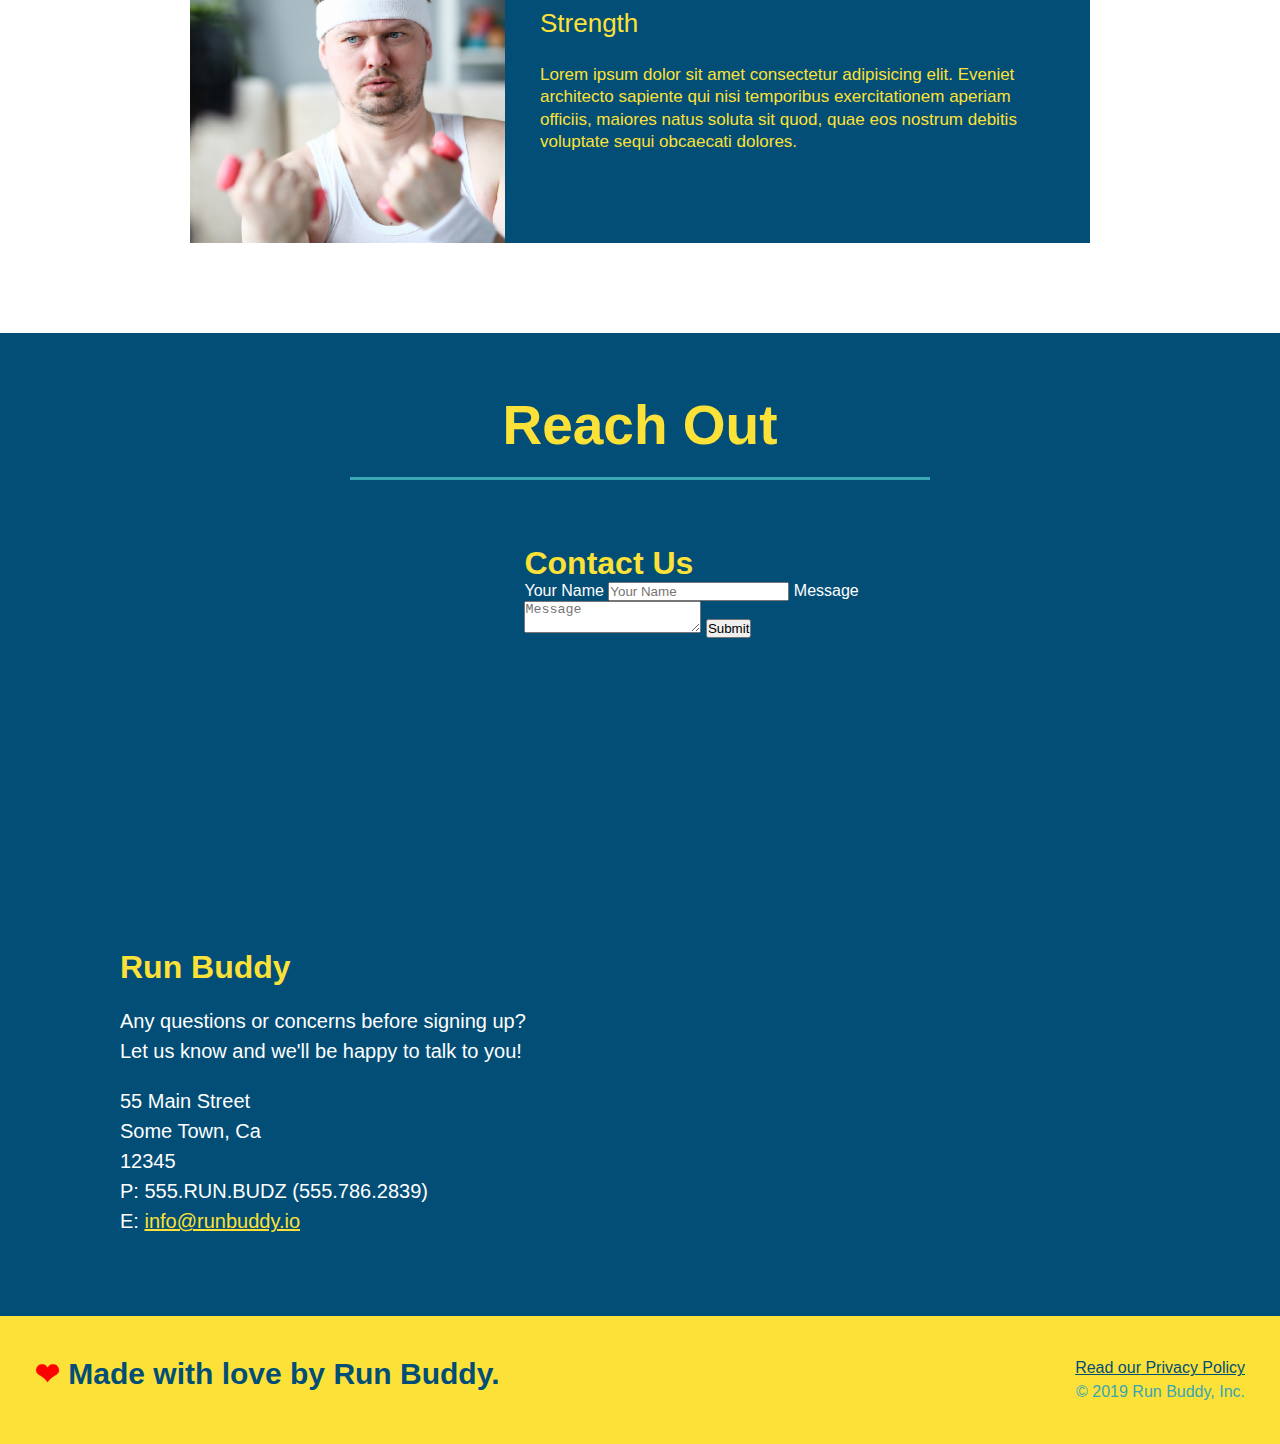
==== commit 2252e261: "add flexbox to the steps" ====
--- a/index.html
+++ b/index.html
@@ -95,30 +95,57 @@
            <h2 class="section-title secondary-border">What You Do</h2>
         </div>
 
-           <div>
-            <!-- insert this img element -->
-            <img src="images/step-1.svg" alt="" />
-            <h3>Step 1: <span>Fill Out the Form Above.</span></h3>
-            <p>You're already here, so why not?</p>
-          </div>
+           <div class="step">
+                <h3>Step 1.</h3>
+                <div class="step-info">
+                    <div class="step-img">
+                        <img src="images/step-1.svg" alt="" />
+                    </div>
+                    <div class="step-text">
+                      <h4>Fill Out The Form Above</h4>
+                      <p>You're already here, so why not?</p>
+                    </div>
+                </div>
+            </div>
         
-          <div>
-            <img src="images/step-2.svg" alt="" />
-            <h3>Step 2: <span>Consult with One of Our Trainers.</span></h3>
-            <p>Are you here to build muscle, lose weight, or just feel good?</p>
-          </div>
+            <div class="step">
+                <h3>Step 2.</h3>
+                <div class="step-info">
+                    <div class="step-img">
+                        <img src="images/step-2.svg" alt="" />
+                    </div>
+                    <div class="step-text">
+                        <h4>Consult with One of Our Trainers.</h4>
+                        <p>Are you here to build muscle, lose weight, or just feel good?</p>
+                    </div>
+                </div>
+            </div>
         
-          <div>
-            <img src="images/step-3.svg" alt="" />
-            <h3>Step 3: <span>Get Running.</span></h3>
-            <p>Hit the ground running (literally) once your trainer lays out your plan.</p>
-          </div>
-
-          <div>
-            <img src="images/step-4.svg" alt="" />
-            <h3>Step 4: <span>See Results.</span></h3>
-            <p>Bi-weekly check-ins with your trainer will keep you focused.</p>
-          </div>
+            <div class="step">
+                <h3>Step 3.</h3> 
+                <div class="step-info">
+                    <div class="step-img">
+                        <img src="images/step-3.svg" alt="" />
+                    </div>
+                    <div class="step-text">
+                        <h4>Get Running.</h4>
+                        <p>Hit the ground running (literally) once your trainer lays out your plan.</p>
+                    </div>
+                </div>  
+            </div>
+
+            <div class="step">
+                <h3>Step 4.</h3>
+                <div class="step-info">
+                    <div class="step-img">
+                        <img src="images/step-4.svg" alt="" />
+                    </div>
+                    <div class="step-text">
+                        <h4>See Results.</h4>
+                        <p>Bi-weekly check-ins with your trainer will keep you focused.</p>
+                    </div>
+                </div>
+            </div>
 
        </section>
 
--- a/assets/css/style.css
+++ b/assets/css/style.css
@@ -161,29 +161,54 @@
         background: #fce138;
     }
 
-    .steps div {
-        margin-bottom: 80px;
-    }
-
-    .steps img {
-        width: 15%;
-        margin: 10px 0;
-    }
-
-    .steps h3 {
+    .step {
+        margin: 50px auto;
+        padding-bottom: 50px;
+        width: 80%;
+        border-bottom: 1px solid #39a6b2;
+        display: flex;
+        flex-wrap: wrap;
+        align-items: center;
+        justify-content: space-between;
+      }
+
+    .step h3 {
         color: #024e76;
         font-size: 46px;
-        margin-top: 10px;
-    }
-
-    .steps p {
+        flex: 1 30%
+    }
+
+    .step-info {
+        flex: 2 70%;
+        display: flex;
+        flex-wrap: wrap;
+        align-items: center;
+    }
+
+    .step-img {
+        flex: 1 12%;
+        margin-right: 20px;
+    }
+
+    .step-img img {
+        max-width: 100%;
+    }
+
+    .step-text {
+        flex: 12;
+    }
+
+    .step-text p {
         color: #39a6b2;
-        font-size: 23px;
-    }
-
-    .steps span {
-        font-size: 38px;
-    }
+        font-size: 18px;
+    }
+
+    .step-text h4 {
+        font-size: 26px;
+        line-height: 1.5;
+        color: #024e76;
+      }
+
     /* What You Do steps end */
 
     .section-title {
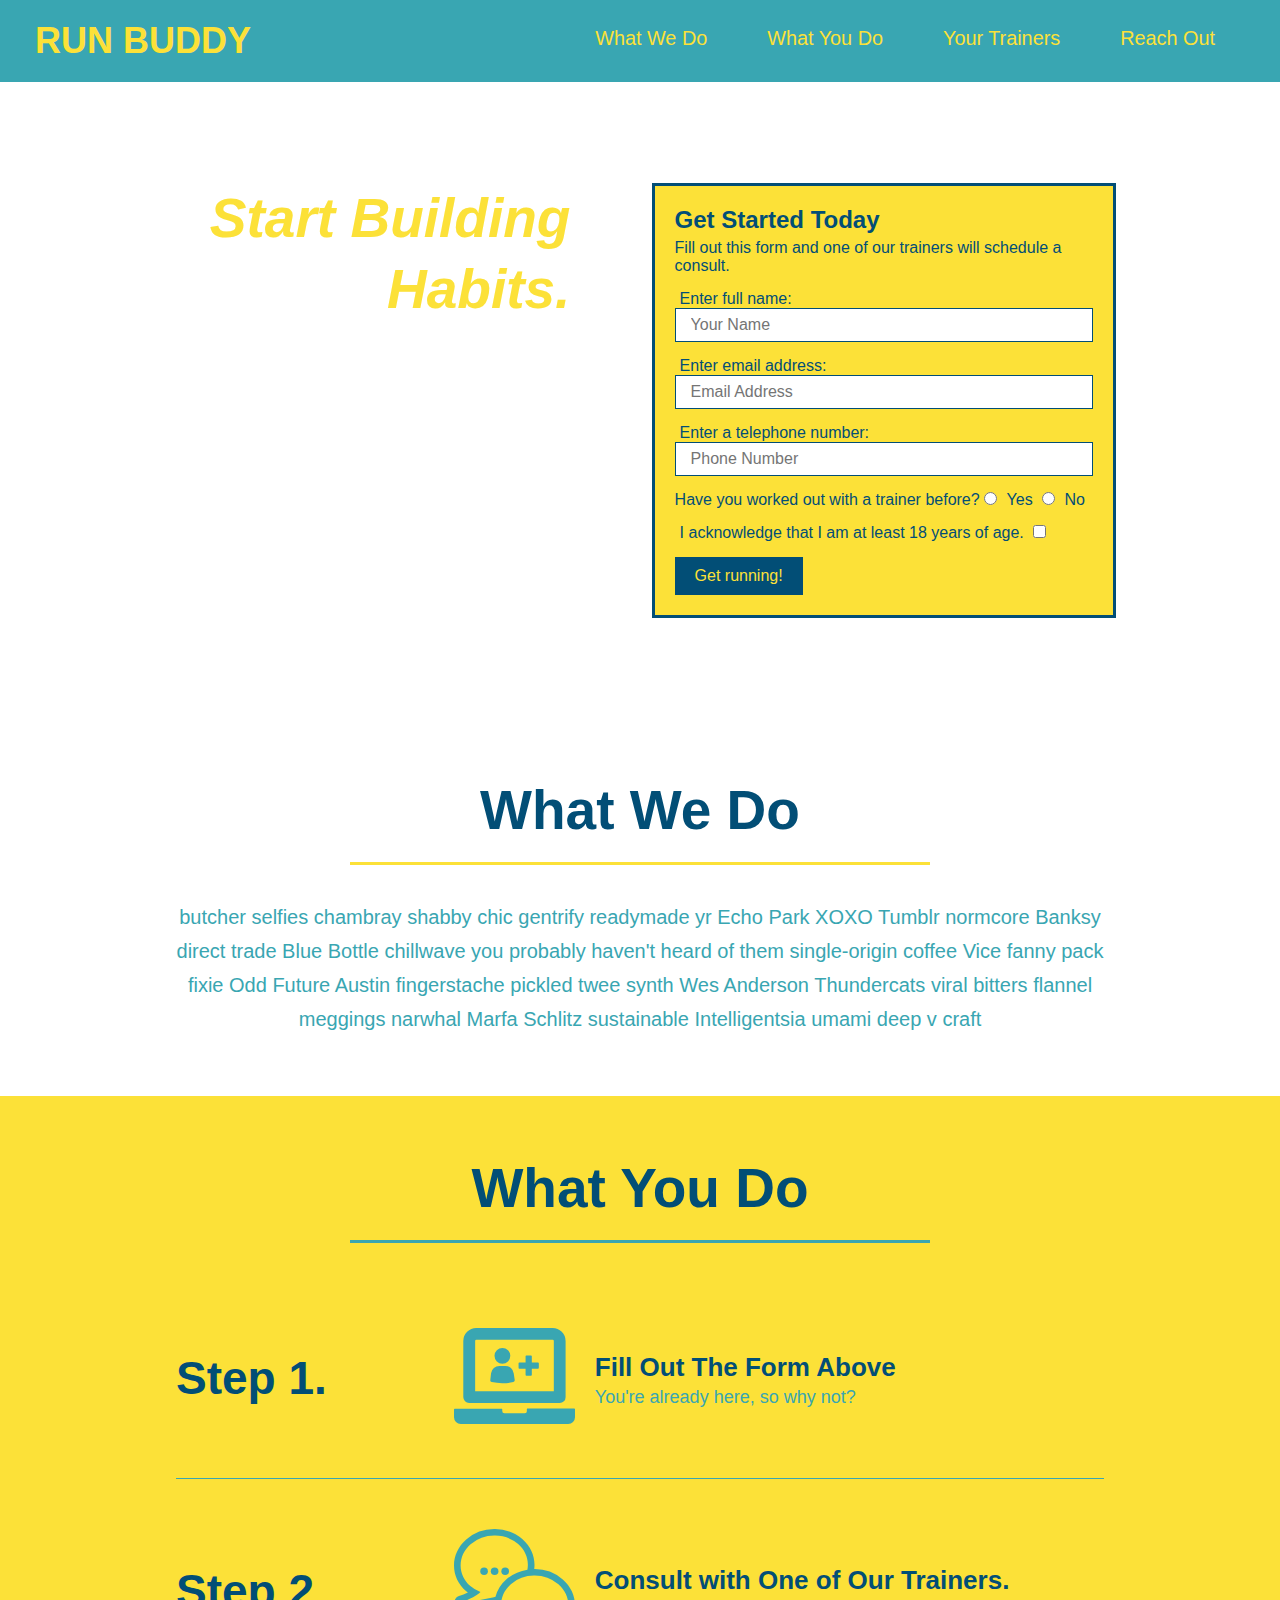
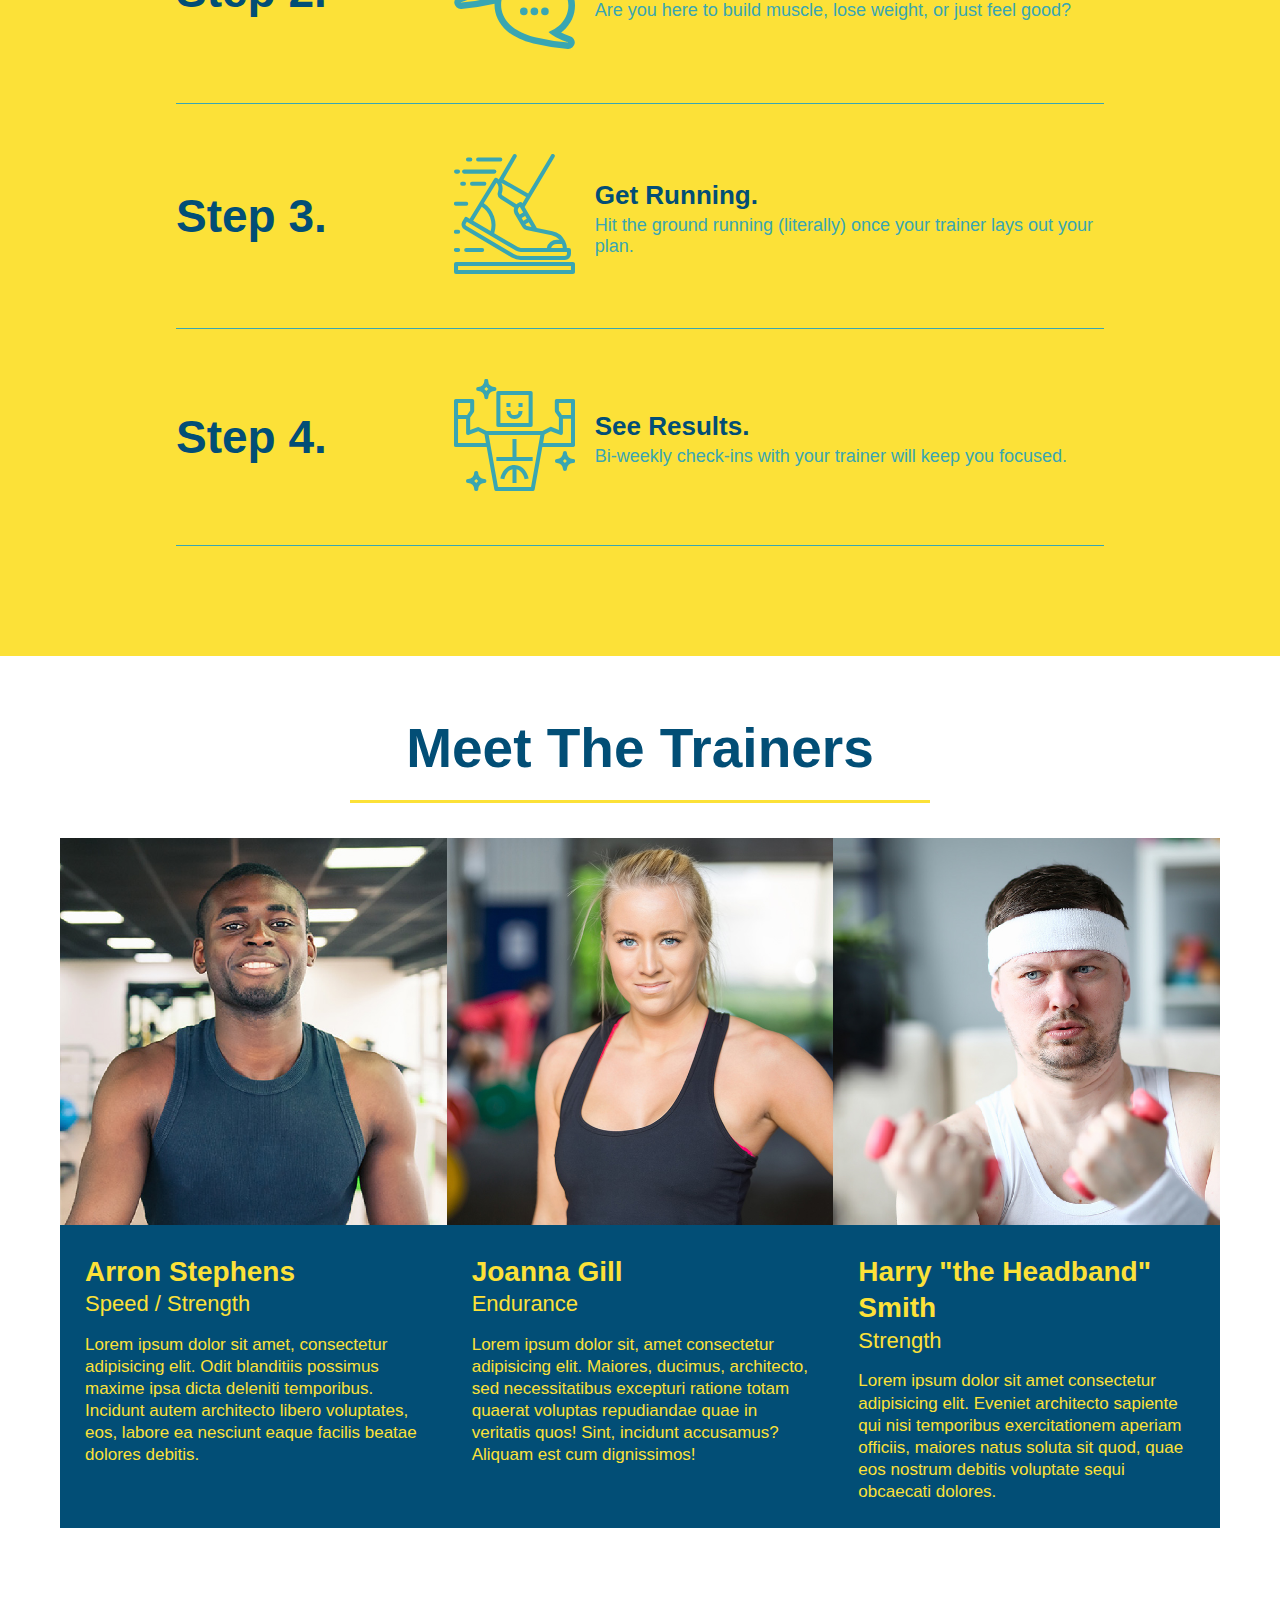
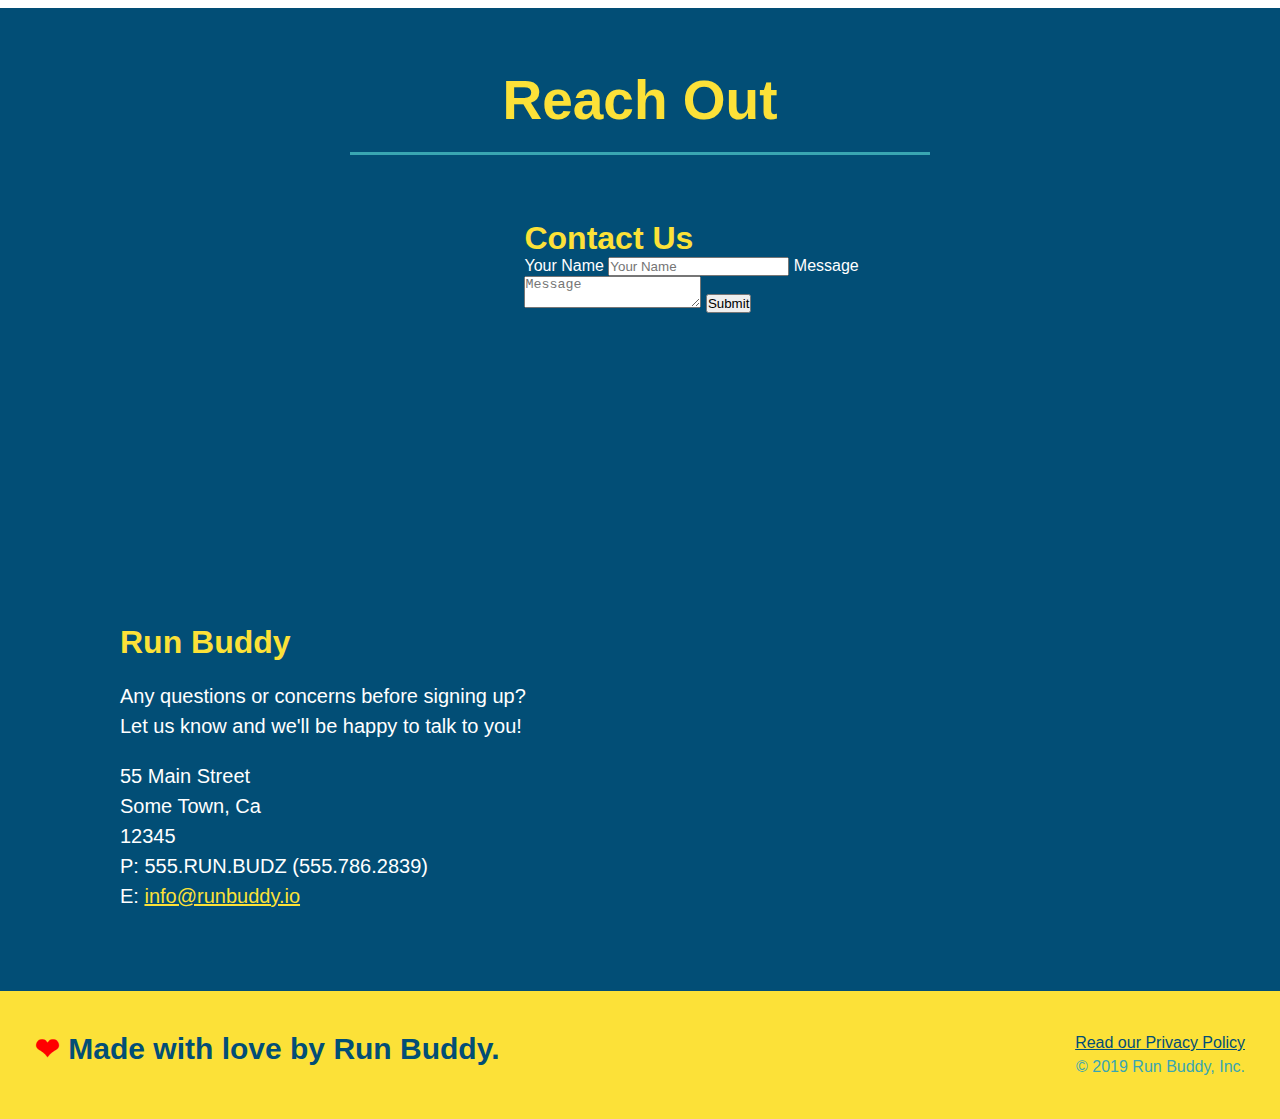
==== commit 999f218c: "add flexbox to the trainers" ====
--- a/index.html
+++ b/index.html
@@ -150,18 +150,19 @@
        </section>
 
        <!-- "meet the trainers" section -->
-       <section id="your-trainers" class="trainers">
+       <section id="your-trainers">
         <div class="flex-row">
            <h2 class="section-title primary-border">
                Meet The Trainers
             </h2>
         </div>
             <!-- "first trainer bio" -->
+        <div class="trainers">
             <article class="trainer">
                 <img src="images/trainer-1.jpg" alt="Aaron Stephens in his workout attire, ready to pump iron.">
-                <div class="trainer-bio text-left">
-                    <h3>Arron Stephens</h3>
-                    <h4>Speed / Strength</h4>
+                <div class="trainer-bio">
+                    <h3 class="trainer-name">Arron Stephens</h3>
+                    <h4 class="trainer-role">Speed / Strength</h4>
                     <p>
                         Lorem ipsum dolor sit amet, consectetur adipisicing elit. Odit blanditiis possimus maxime ipsa dicta deleniti temporibus. Incidunt autem architecto libero voluptates, eos, labore ea nesciunt eaque facilis beatae dolores debitis.
                     </p>
@@ -169,26 +170,27 @@
             </article>
             <!-- "second trainer bio" -->
             <article class="trainer">
-                <div class="trainer-bio text-right">
-                    <h3>Joanna Gill</h3>
-                    <h4>Endurance</h4>
+                <img src="images/trainer-2.jpg" alt="Joanna Gill cooling off after a workout." />
+                <div class="trainer-bio">
+                    <h3 class="trainer-name">Joanna Gill</h3>
+                    <h4 class="trainer-role">Endurance</h4>
                     <p>
                         Lorem ipsum dolor sit, amet consectetur adipisicing elit. Maiores, ducimus, architecto, sed necessitatibus excepturi ratione totam quaerat voluptas repudiandae quae in veritatis quos! Sint, incidunt accusamus? Aliquam est cum dignissimos!
                     </p>
                 </div>
-                <img src="images/trainer-2.jpg" alt="Joanna Gill cooling off after a workout." />
             </article>
             <!-- third trainer bio -->
             <article class="trainer">
                 <img src="images/trainer-3.jpg" alt="Harry Smith wearing a headband and lifting comically small pink weights." />
-                <div class= "trainer-bio text-left">
-                    <h3>Harry "the Headband" Smith</h3>
-                    <h4>Strength</h4>
+                <div class= "trainer-bio">
+                    <h3 class="trainer-name">Harry "the Headband" Smith</h3>
+                    <h4 class="trainer-role">Strength</h4>
                     <p>
                         Lorem ipsum dolor sit amet consectetur adipisicing elit. Eveniet architecto sapiente qui nisi temporibus exercitationem aperiam officiis, maiores natus soluta sit quod, quae eos nostrum debitis voluptate sequi obcaecati dolores.
                     </p>
                 </div>
             </article>
+        </div>
        </section>
 
        <!-- "reach out" section -->
--- a/assets/css/style.css
+++ b/assets/css/style.css
@@ -231,43 +231,42 @@
 
     /* Meet the Trainers Styles Start */
 
-    /* .trainers {
-    
-    } */
+    .trainers {
+        width: 100%;
+        margin: 0 auto;
+        display: flex;
+        flex-wrap: wrap;
+        justify-content: space-around;
+    }
 
     .trainer {
-        width: 900px;
-        margin: 0 auto 30px auto;
+        flex: 1;
+        margin: 0 auto 20px auto;
         background: #024e76;
         color: #fce138;
-        overflow: auto;
     }
 
     .trainer img {
-        width: 35%;
-        float: left;
+        width: 100%;
     }
 
     .trainer-bio {
-        padding: 35px;
-        float: left;
-        width: 65%;
+        padding: 25px;
+        line-height: 1.3;
     }
 
     .trainer-bio h3 {
-        font-size: 32px;
-        margin-bottom: 8px;
+        font-size: 28px;
     }
 
     .trainer-bio h4 {
         font-weight: lighter;
-        font-size: 26px;
-        margin-bottom: 25px;
+        font-size: 22px;
+        margin-bottom: 15px;
     }
 
     .trainer-bio p {
         font-size: 17px;
-        line-height: 1.3;
     }
 
     .text-left {
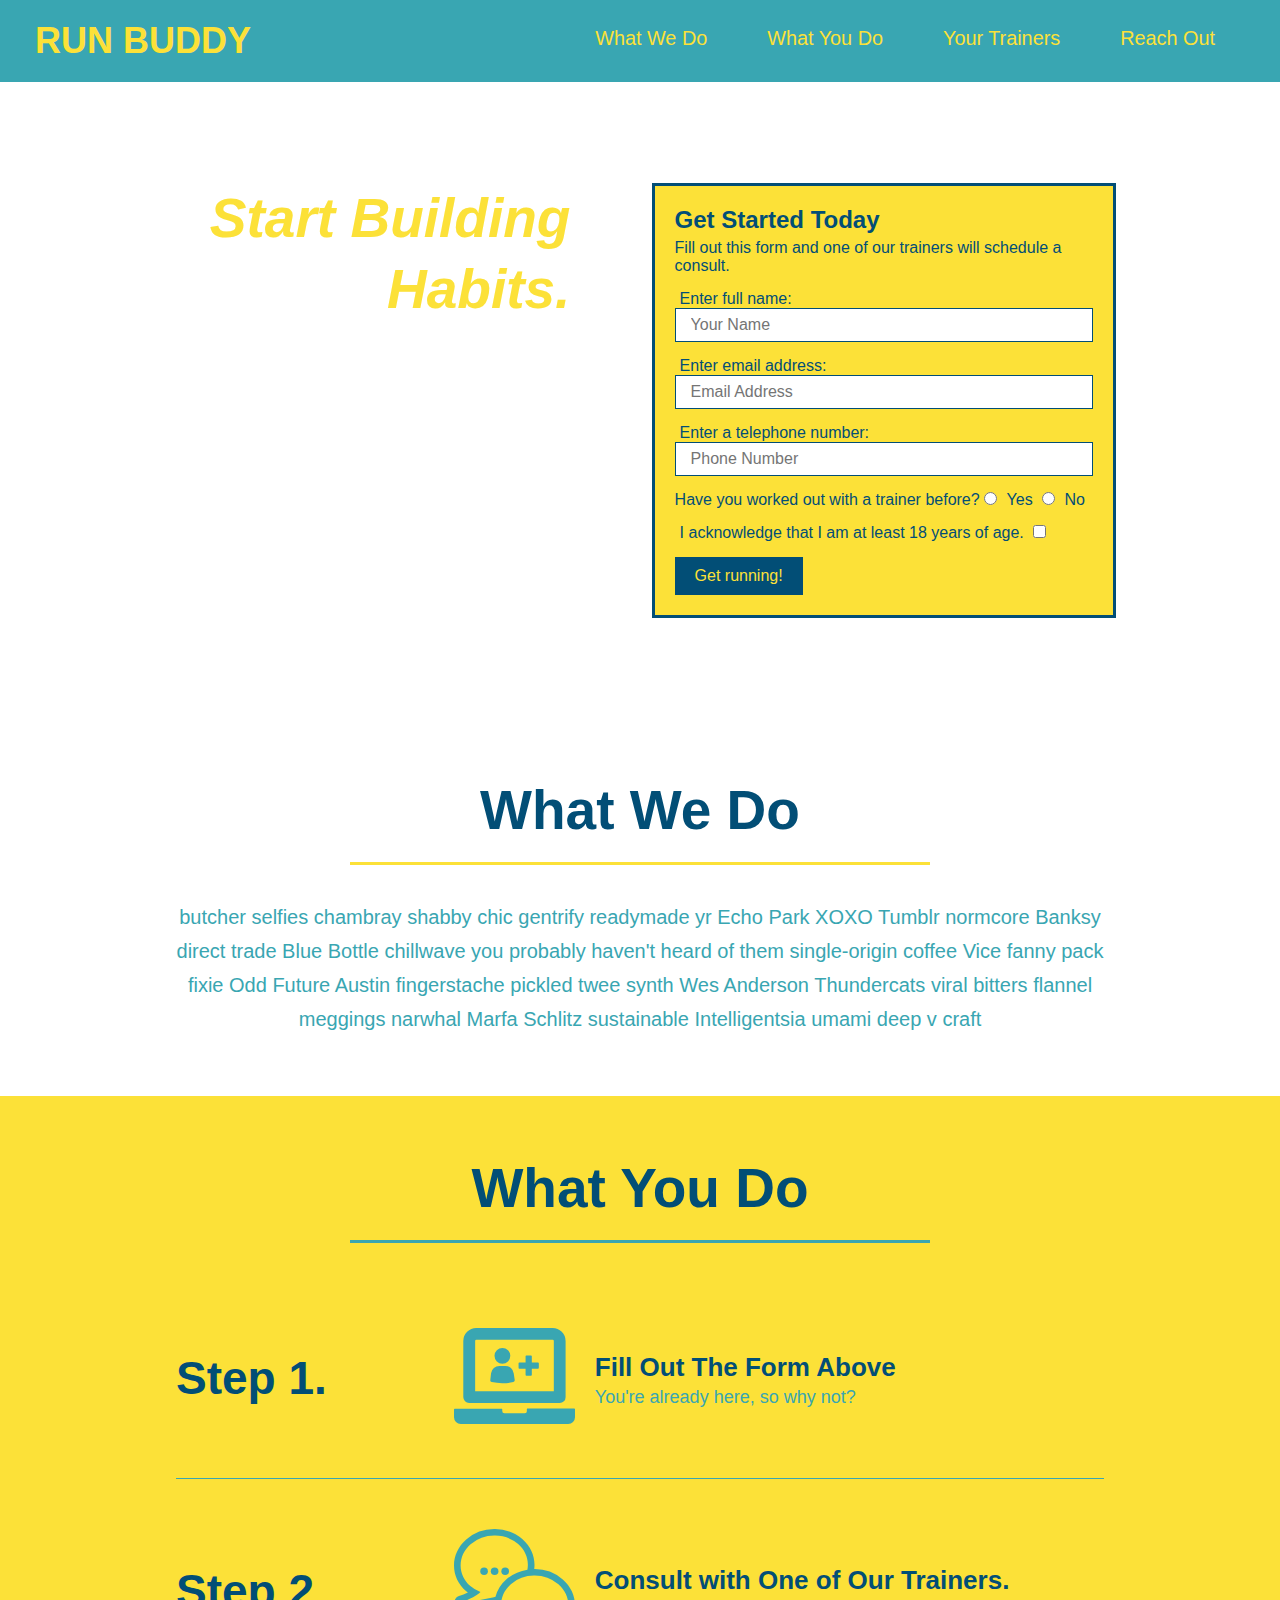
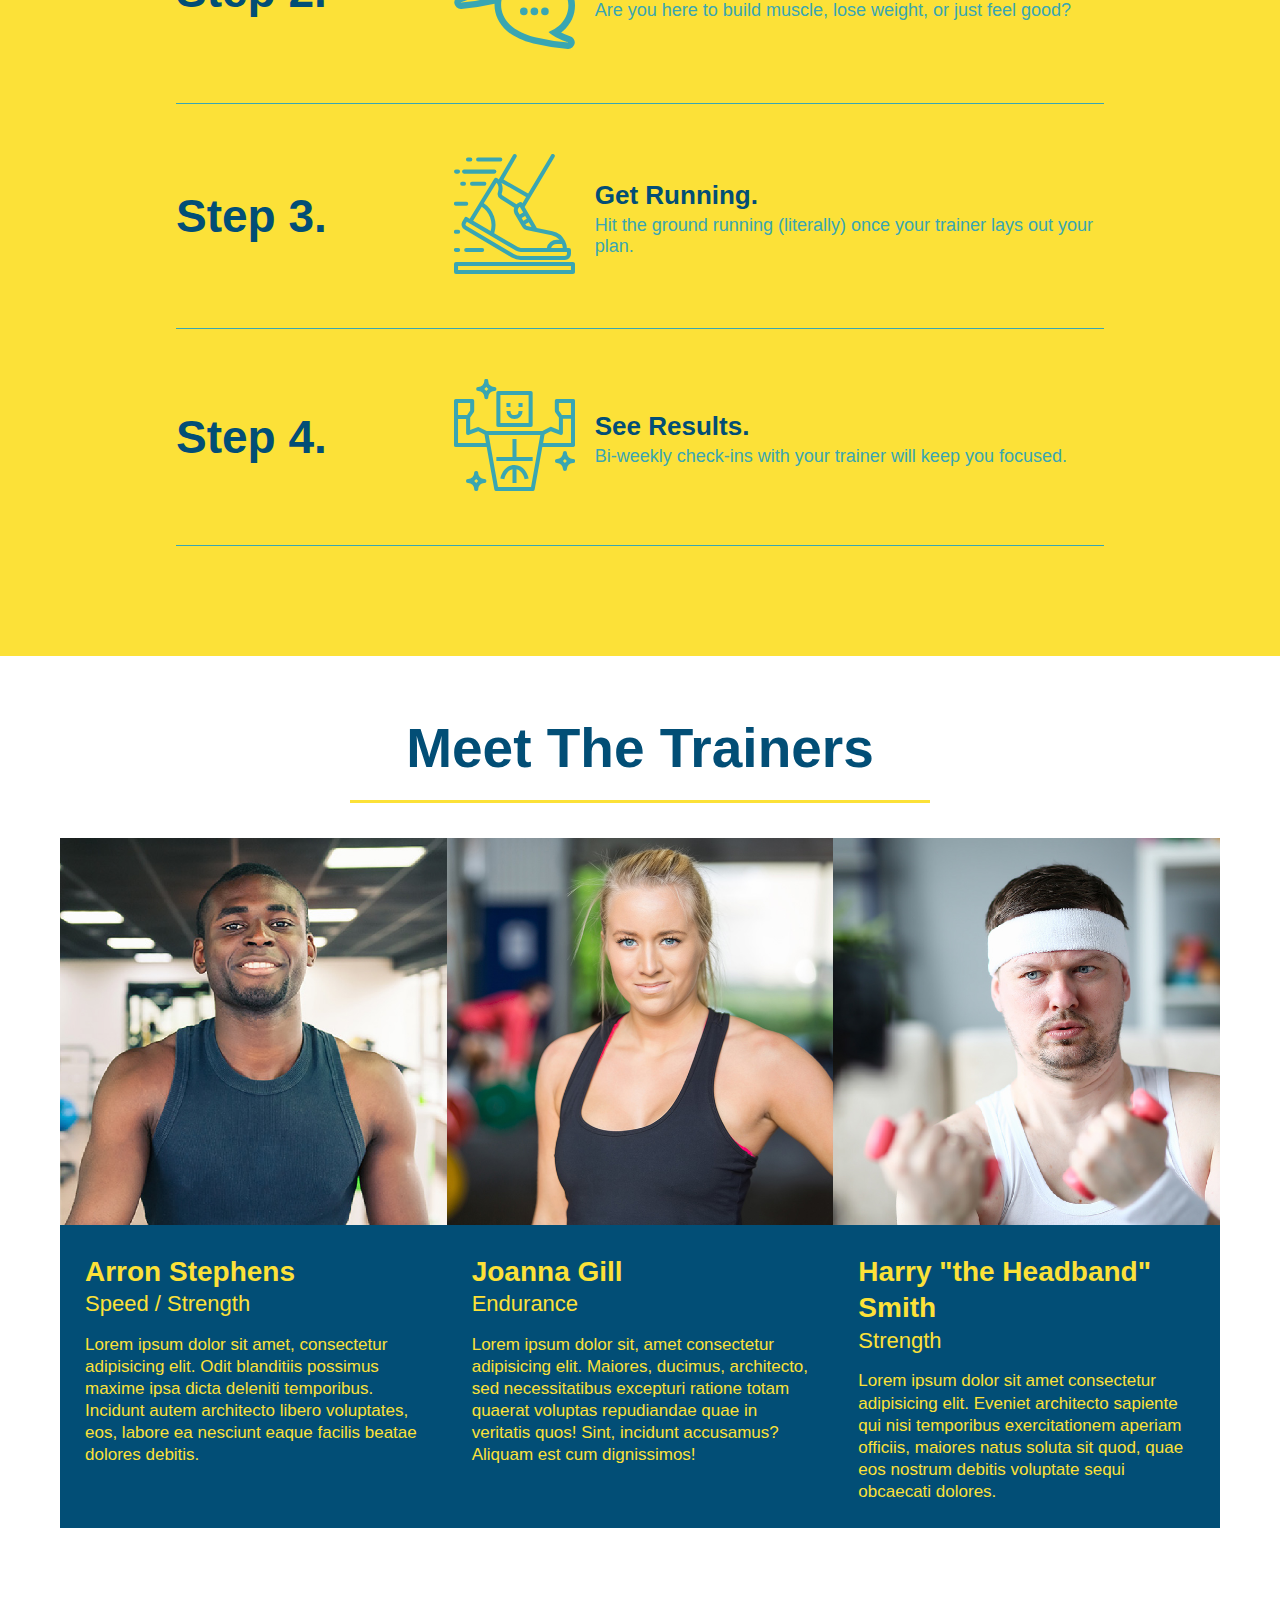
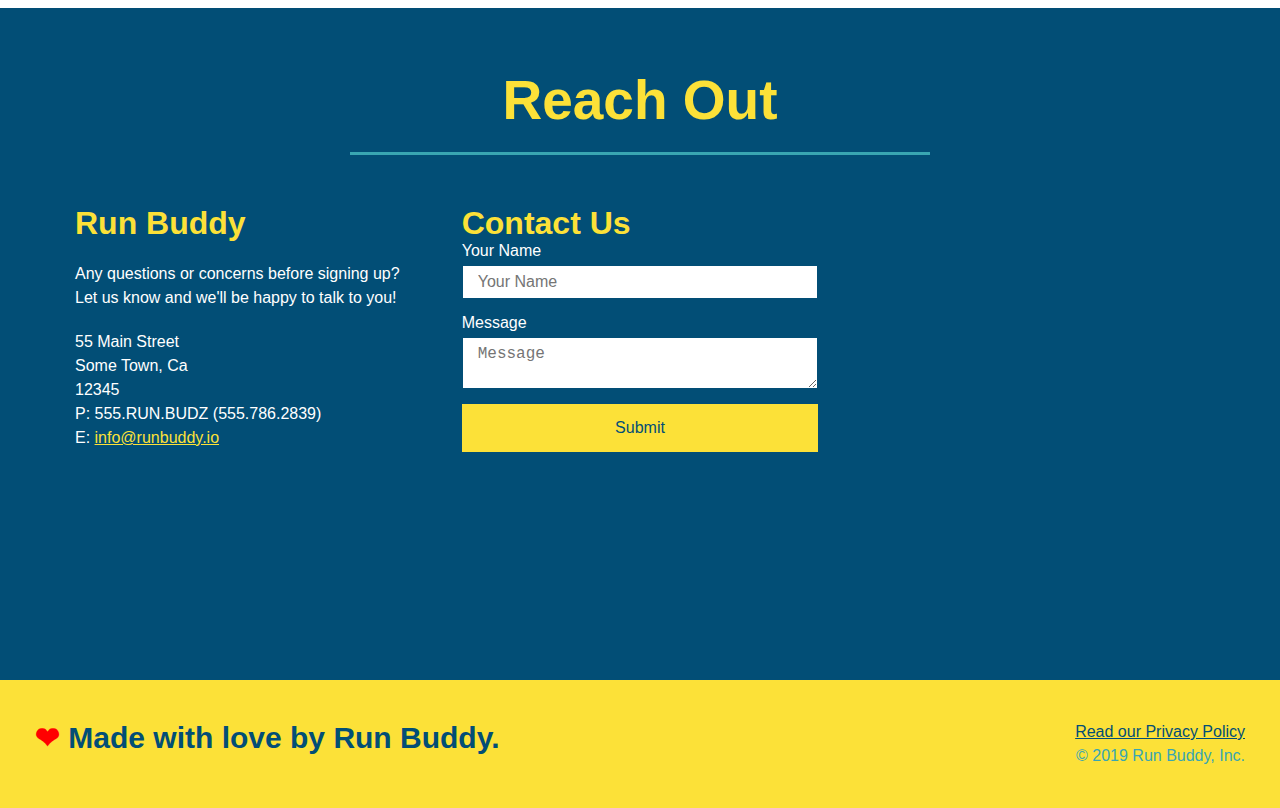
==== commit 5b60d3f2: "reach out styles modified" ====
--- a/index.html
+++ b/index.html
@@ -200,42 +200,42 @@
                Reach Out
             </h2>
         </div>
-            
-            <div class="contact-info">
-               <iframe src="https://www.google.com/maps/embed?pb=!1m18!1m12!1m3!1d12849.451072422353!2d-87.06292370298092!3d36.376211158664496!2m3!1f0!2f0!3f0!3m2!1i1024!2i768!4f13.1!3m3!1m2!1s0x8864f022e36159e3%3A0x450b0aba2965cbde!2s123%20Melba%20Ct%2C%20Pleasant%20View%2C%20TN%2037146!5e0!3m2!1sen!2sus!4v1639361256150!5m2!1sen!2sus"
-               style="border:0;" 
-               allowfullscreen="" 
-               loading="lazy">
-                </iframe>
-                <div class="contact-form">
-                    <h3>Contact Us</h3>
-                    <form>
-                        <label for="contact-name">Your Name</label>
-                        <input type="text" id="contact-name" placeholder="Your Name" />
-          
-                        <label for="contact-message">Message</label>
-                        <textarea id="contact-message" placeholder="Message"></textarea>
-          
-                        <button type="submit">Submit</button>
-                    </form>
-                </div>
-               <div>
-               <h3>Run Buddy</h3>
-               <p>
-                   Any questions or concerns before signing up?
-                   <br />
-                   Let us know and we'll be happy to talk to you!
-               </p>
-
-               <address>
-                   55 Main Street <br />
-                   Some Town, Ca <br />
-                   12345<br />
-                   P: 555.RUN.BUDZ (555.786.2839)<br />
-                   E: <a href="mailto:info@runbuddy.io">info@runbuddy.io</a>
-               </address>
-            </div>
-           </div>
+
+        <div class="contact-info">
+            <div>
+                <h3>Run Buddy</h3>
+                <p>
+                    Any questions or concerns before signing up?
+                    <br />
+                    Let us know and we'll be happy to talk to you!
+                </p>
+
+                <address>
+                    55 Main Street <br />
+                    Some Town, Ca <br />
+                    12345<br />
+                    P: 555.RUN.BUDZ (555.786.2839)<br />
+                    E: <a href="mailto:info@runbuddy.io">info@runbuddy.io</a>
+                </address>
+            </div>
+
+            <div class="contact-form">
+                <h3>Contact Us</h3>
+                <form>
+                    <label for="contact-name">Your Name</label>
+                    <input type="text" id="contact-name" placeholder="Your Name" />
+      
+                    <label for="contact-message">Message</label>
+                    <textarea id="contact-message" placeholder="Message"></textarea>
+      
+                    <button type="submit">Submit</button>
+                </form>
+            </div>
+
+            <iframe src="https://www.google.com/maps/embed?pb=!1m18!1m12!1m3!1d12849.451072422353!2d-87.06292370298092!3d36.376211158664496!2m3!1f0!2f0!3f0!3m2!1i1024!2i768!4f13.1!3m3!1m2!1s0x8864f022e36159e3%3A0x450b0aba2965cbde!2s123%20Melba%20Ct%2C%20Pleasant%20View%2C%20TN%2037146!5e0!3m2!1sen!2sus!4v1639361256150!5m2!1sen!2sus"
+                frameborder="0" style="border:0" allowfullscreen></iframe>
+                              
+        </div>
        </section>
        <!--"reach out" end -->
 
--- a/assets/css/style.css
+++ b/assets/css/style.css
@@ -5,12 +5,11 @@
   }
 
 body {
-    /* more on this crazy alphanumerical value in a minute! */
     color: #39a6b2;
     font-family: Helvetica, Arial, sans-serif;
 }
 
-/* apply styles to <header> */
+/* HEADER / NAV BAR STYLES START */
 header {
     padding: 20px 35px;
     background-color: #39a6b2;
@@ -48,7 +47,9 @@
     font-weight: lighter;
     font-size: 1.55vw;
 }
-
+/* HEADER / NAVBAR STYLES END */
+
+/* FOOTER STYLES START */
 footer { 
     background: #fce138;
     width: 100%;
@@ -72,7 +73,9 @@
   footer a {
     color: #024e76;
   }
-
+/* END FOOTER STYLES */
+
+/* STYLE ALL SECTION TAGS */
 section {
     padding: 60px;   
 }
@@ -87,7 +90,6 @@
     flex-wrap: wrap;
     }
 
-/* Hero "Call to Action" */
   .hero-cta {
     width: 35%;
     text-align: right;
@@ -102,7 +104,6 @@
         color: #fce138;
     }
 
-/* Hero Style End */
   .hero-form {
     border: 3px solid #024e76;
     background-color: #fce138;
@@ -141,76 +142,9 @@
         padding: 10px  20px ;
         font-size: 16px;
     }
-
-    /* What We Do paragraph start */
-
-     .intro p {
-        line-height: 1.7;
-        color: #39a6b2;
-        width: 80%;
-        font-size: 20px;
-        margin: 0 auto;
-        text-align: center;
-    }
-
-    /* What We Do paragraph end */
-
-    /* What You Do steps start */
-
-    .steps {
-        background: #fce138;
-    }
-
-    .step {
-        margin: 50px auto;
-        padding-bottom: 50px;
-        width: 80%;
-        border-bottom: 1px solid #39a6b2;
-        display: flex;
-        flex-wrap: wrap;
-        align-items: center;
-        justify-content: space-between;
-      }
-
-    .step h3 {
-        color: #024e76;
-        font-size: 46px;
-        flex: 1 30%
-    }
-
-    .step-info {
-        flex: 2 70%;
-        display: flex;
-        flex-wrap: wrap;
-        align-items: center;
-    }
-
-    .step-img {
-        flex: 1 12%;
-        margin-right: 20px;
-    }
-
-    .step-img img {
-        max-width: 100%;
-    }
-
-    .step-text {
-        flex: 12;
-    }
-
-    .step-text p {
-        color: #39a6b2;
-        font-size: 18px;
-    }
-
-    .step-text h4 {
-        font-size: 26px;
-        line-height: 1.5;
-        color: #024e76;
-      }
-
-    /* What You Do steps end */
-
+    /* Hero Style End */
+
+    /* SECTION TITLE STYLES START */
     .section-title {
         font-size: 55px;
         color: #024e76;
@@ -228,9 +162,78 @@
     .secondary-border {
         border-color: #39a6b2;
     }
+    /* SECTION TITLE STYLES END */
+
+    /* What We Do paragraph start */
+
+     .intro p {
+        line-height: 1.7;
+        color: #39a6b2;
+        width: 80%;
+        font-size: 20px;
+        margin: 0 auto;
+        text-align: center;
+    }
+
+    /* What We Do paragraph end */
+
+    /* What You Do steps start */
+
+    .steps {
+        background: #fce138;
+    }
+
+    .step {
+        margin: 50px auto;
+        padding-bottom: 50px;
+        width: 80%;
+        border-bottom: 1px solid #39a6b2;
+        display: flex;
+        flex-wrap: wrap;
+        align-items: center;
+        justify-content: space-between;
+      }
+
+    .step h3 {
+        color: #024e76;
+        font-size: 46px;
+        flex: 1 30%
+    }
+
+    .step-info {
+        flex: 2 70%;
+        display: flex;
+        flex-wrap: wrap;
+        align-items: center;
+    }
+
+    .step-img {
+        flex: 1 12%;
+        margin-right: 20px;
+    }
+
+    .step-img img {
+        max-width: 100%;
+    }
+
+    .step-text {
+        flex: 12;
+    }
+
+    .step-text p {
+        color: #39a6b2;
+        font-size: 18px;
+    }
+
+    .step-text h4 {
+        font-size: 26px;
+        line-height: 1.5;
+        color: #024e76;
+      }
+
+    /* What You Do steps end */
 
     /* Meet the Trainers Styles Start */
-
     .trainers {
         width: 100%;
         margin: 0 auto;
@@ -269,21 +272,9 @@
         font-size: 17px;
     }
 
-    .text-left {
-        text-align: left;
-    }
-
-    .text-right {
-        text-align: right;
-    }
     /* Meet the Trainers Styles End */
-    
-    .flex-row {
-        display: flex;
-    }
 
     /* Reach Out STYLE START */
-
     .contact {
         background: #024e76;
     }
@@ -292,17 +283,22 @@
         color:#fce138;
     }
 
+    .contact-info {
+        display: flex;
+        justify-content: space-between;
+        flex-wrap: wrap;
+    }
+
+    .contact-info > * {
+        flex: 1;
+        margin: 15px;
+    }
+
     .contact-info iframe {
-        width: 400px;
         height: 400px;
-   }
+    }
 
    .contact-info div {
-       width: 410px;
-       display: inline-block;
-       vertical-align: top;
-       text-align: left;
-       margin: 30px 0 0 60px;
        color: white;
    }
 
@@ -311,22 +307,56 @@
        font-size: 32px;
    }
 
-   .contact-info p, 
-   .contact-info address {
+   .contact-info p, .contact-info address {
        margin: 20px 0;
        line-height: 1.5;
-       font-size: 20px;
+       font-size: 16px;
        font-style: normal;
    }
 
+   .contact-form input, .contact-form textarea {
+       border: 1px solid #024e76;
+       display: block;
+       padding: 7px 15px;
+       font-size: 16px;
+       color:#024e76;
+       width: 100%;
+       margin-bottom: 15px;
+       margin-top: 5px;
+   }
+
+   .contact-form button {
+       width: 100%;
+       border: none;
+       background: #fce138;
+       color: #024e76;
+       text-align: center;
+       padding: 15px 0;
+       font-size: 16px;
+   }
+
    .contact-info a {
-       color: #fce138;
-   }
+        color: #fce138;
+    }
+
    /* REACH OUT STYLES END */
 
-
-
-
-
-
-
+   /* UTILITIES */
+   .text-left {
+        text-align: left;
+    }
+
+    .text-right {
+        text-align: right;
+    }
+
+    .flex-row {
+        display: flex;
+    }
+
+
+
+
+
+
+
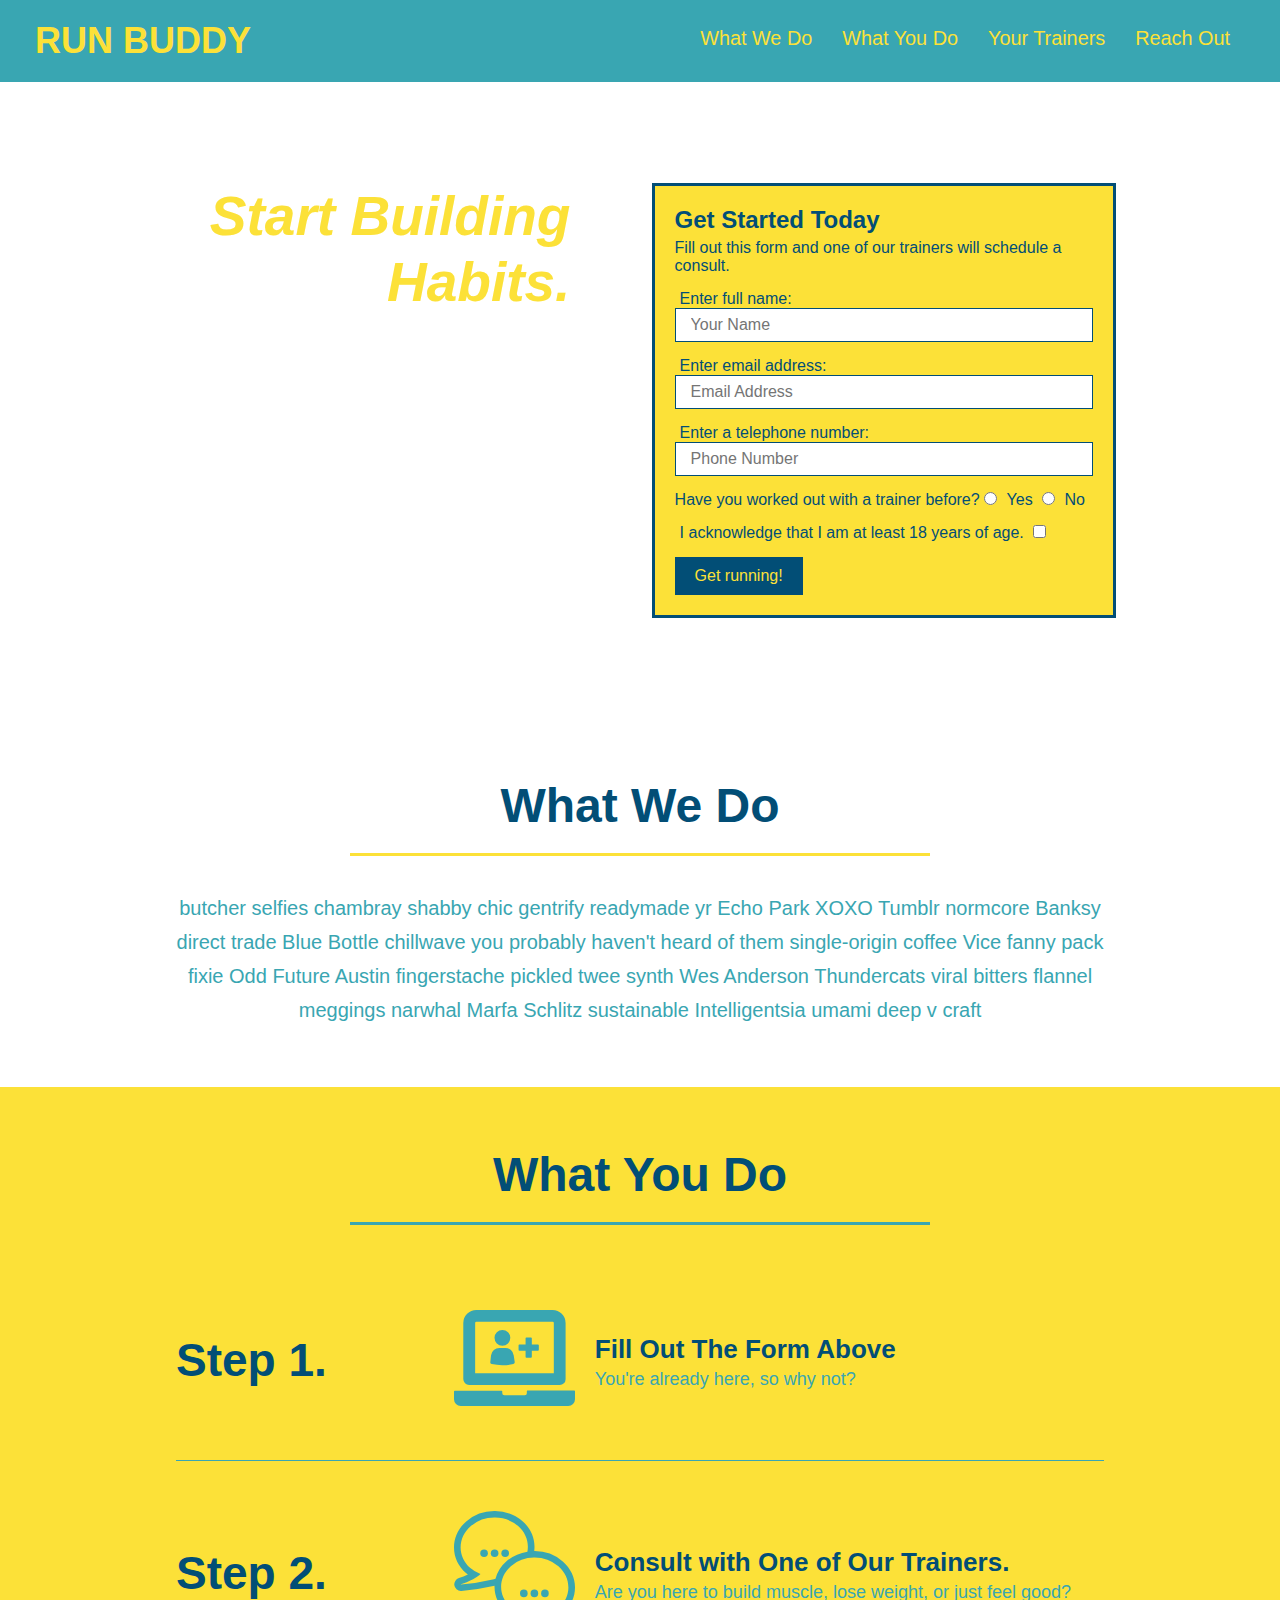
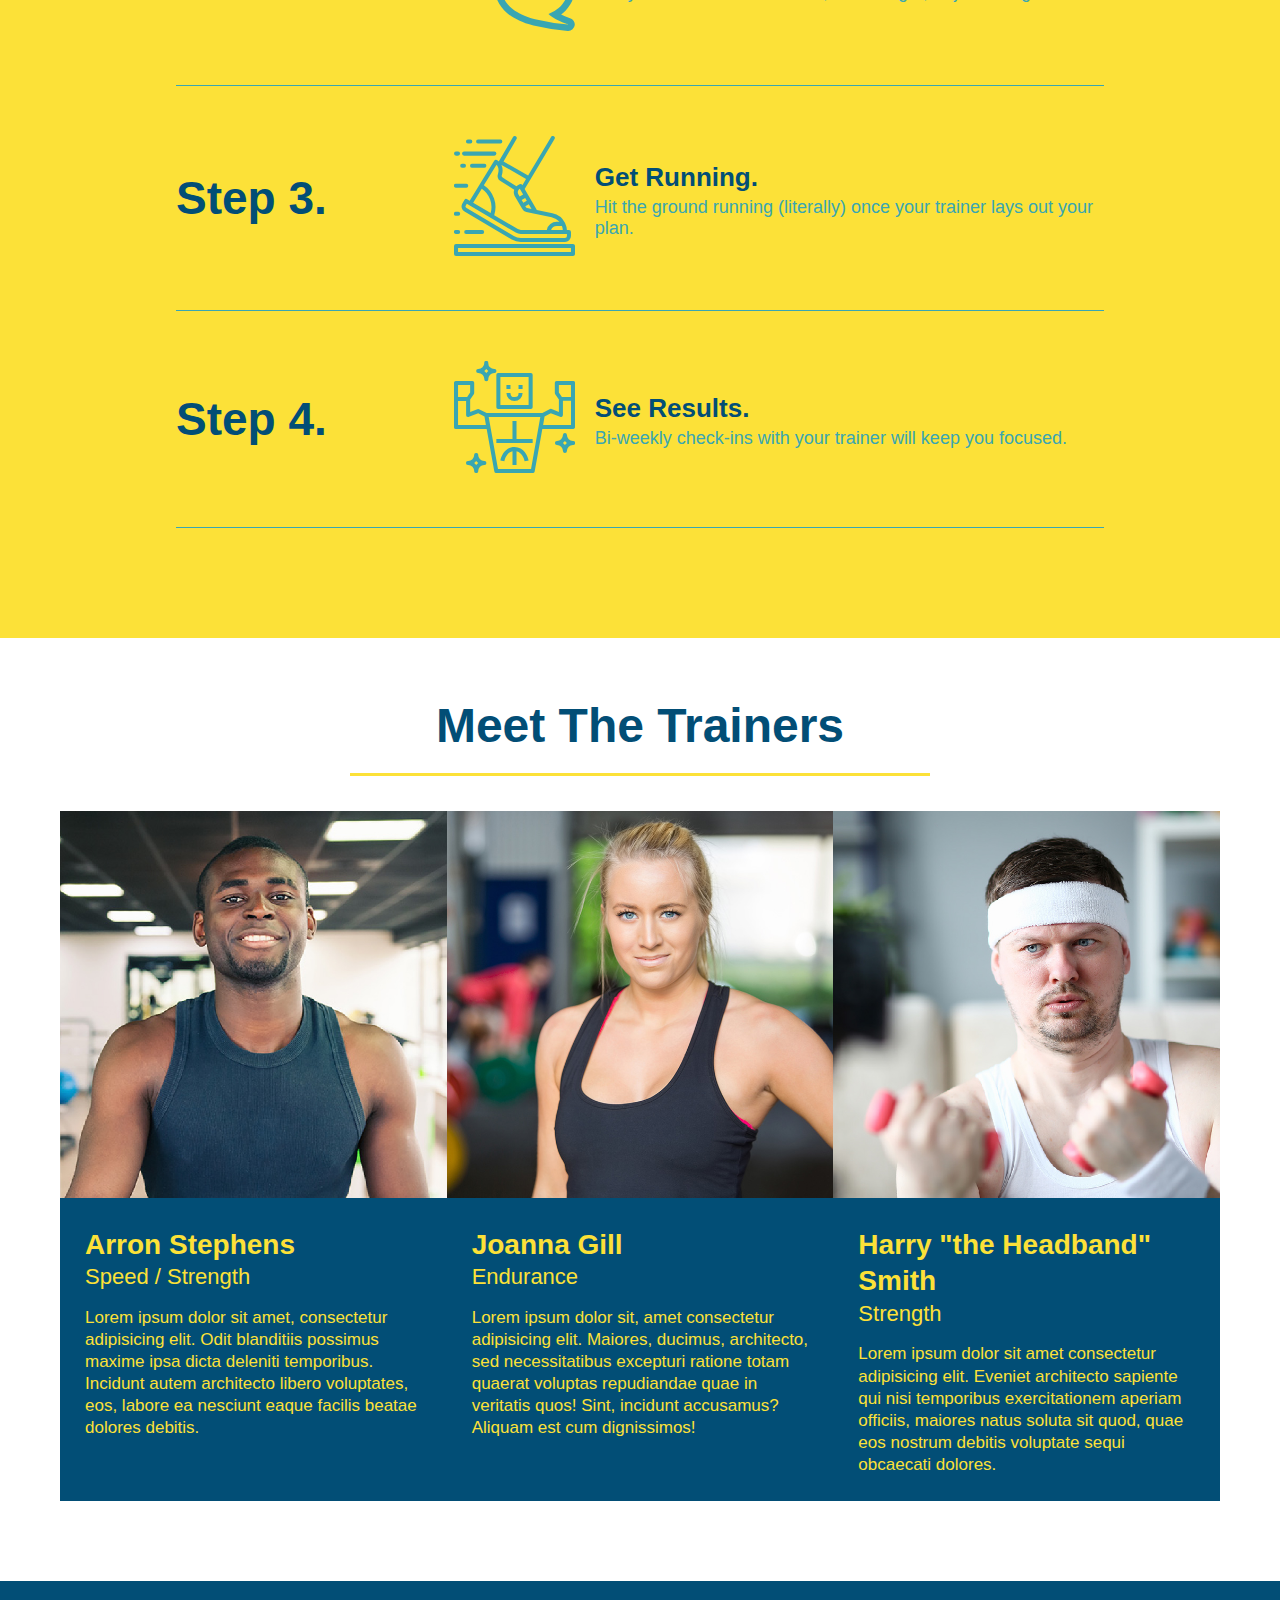
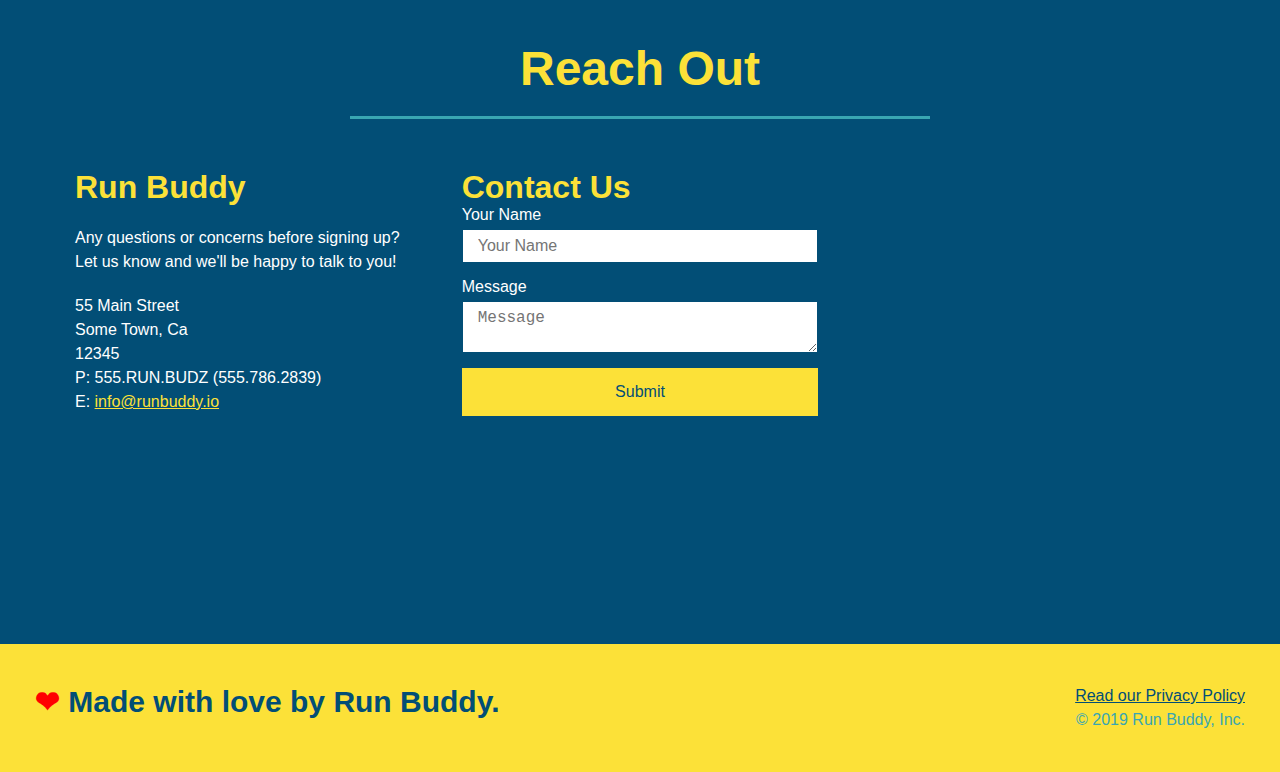
==== commit 2b55295c: "added meta apple rule and media queries" ====
--- a/index.html
+++ b/index.html
@@ -3,6 +3,7 @@
     
     <head>
         <meta charset="UTF-8" />
+        <meta name="viewport" content="width=device-width, initial-scale=1.0" />
         <title>Run Buddy</title>
         <link rel="stylesheet" href="./assets/css/style.css" />
     </head>
--- a/assets/css/style.css
+++ b/assets/css/style.css
@@ -43,7 +43,7 @@
   }
 
 header nav ul li a {
-    margin: 0 30px;
+    padding: 10px 15px;
     font-weight: lighter;
     font-size: 1.55vw;
 }
@@ -88,6 +88,7 @@
     display: flex;
     justify-content: center;
     flex-wrap: wrap;
+    align-items: flex-start;
     }
 
   .hero-cta {
@@ -96,7 +97,7 @@
     margin: 3.5%;
     color: #fff;
     font-size: 18px;
-    line-height: 1.3;
+    line-height: 1.2;
 }
     .hero-cta h2 {
         font-style: italic;
@@ -146,7 +147,7 @@
 
     /* SECTION TITLE STYLES START */
     .section-title {
-        font-size: 55px;
+        font-size: 48px;
         color: #024e76;
         border-bottom: 3px solid;
         padding-bottom: 20px;
@@ -354,9 +355,25 @@
         display: flex;
     }
 
-
-
-
-
-
-
+    /* MEDIA QUERY FOR SMALLER DESKTOP SCREENS AND SMALLER*/
+    @media screen and (max-width: 980px) {
+       
+    }
+
+    /* MEDIA QUERY FOR TABLETS AND SMALLER */
+    @media screen and (max-width: 768px) {
+     
+    }
+
+    /* MEDIA QUERY FOR MOBILE PHONES AND SMALLER */
+    @media screen and (max-width: 575px) {
+        
+    }
+    
+
+
+
+
+
+
+
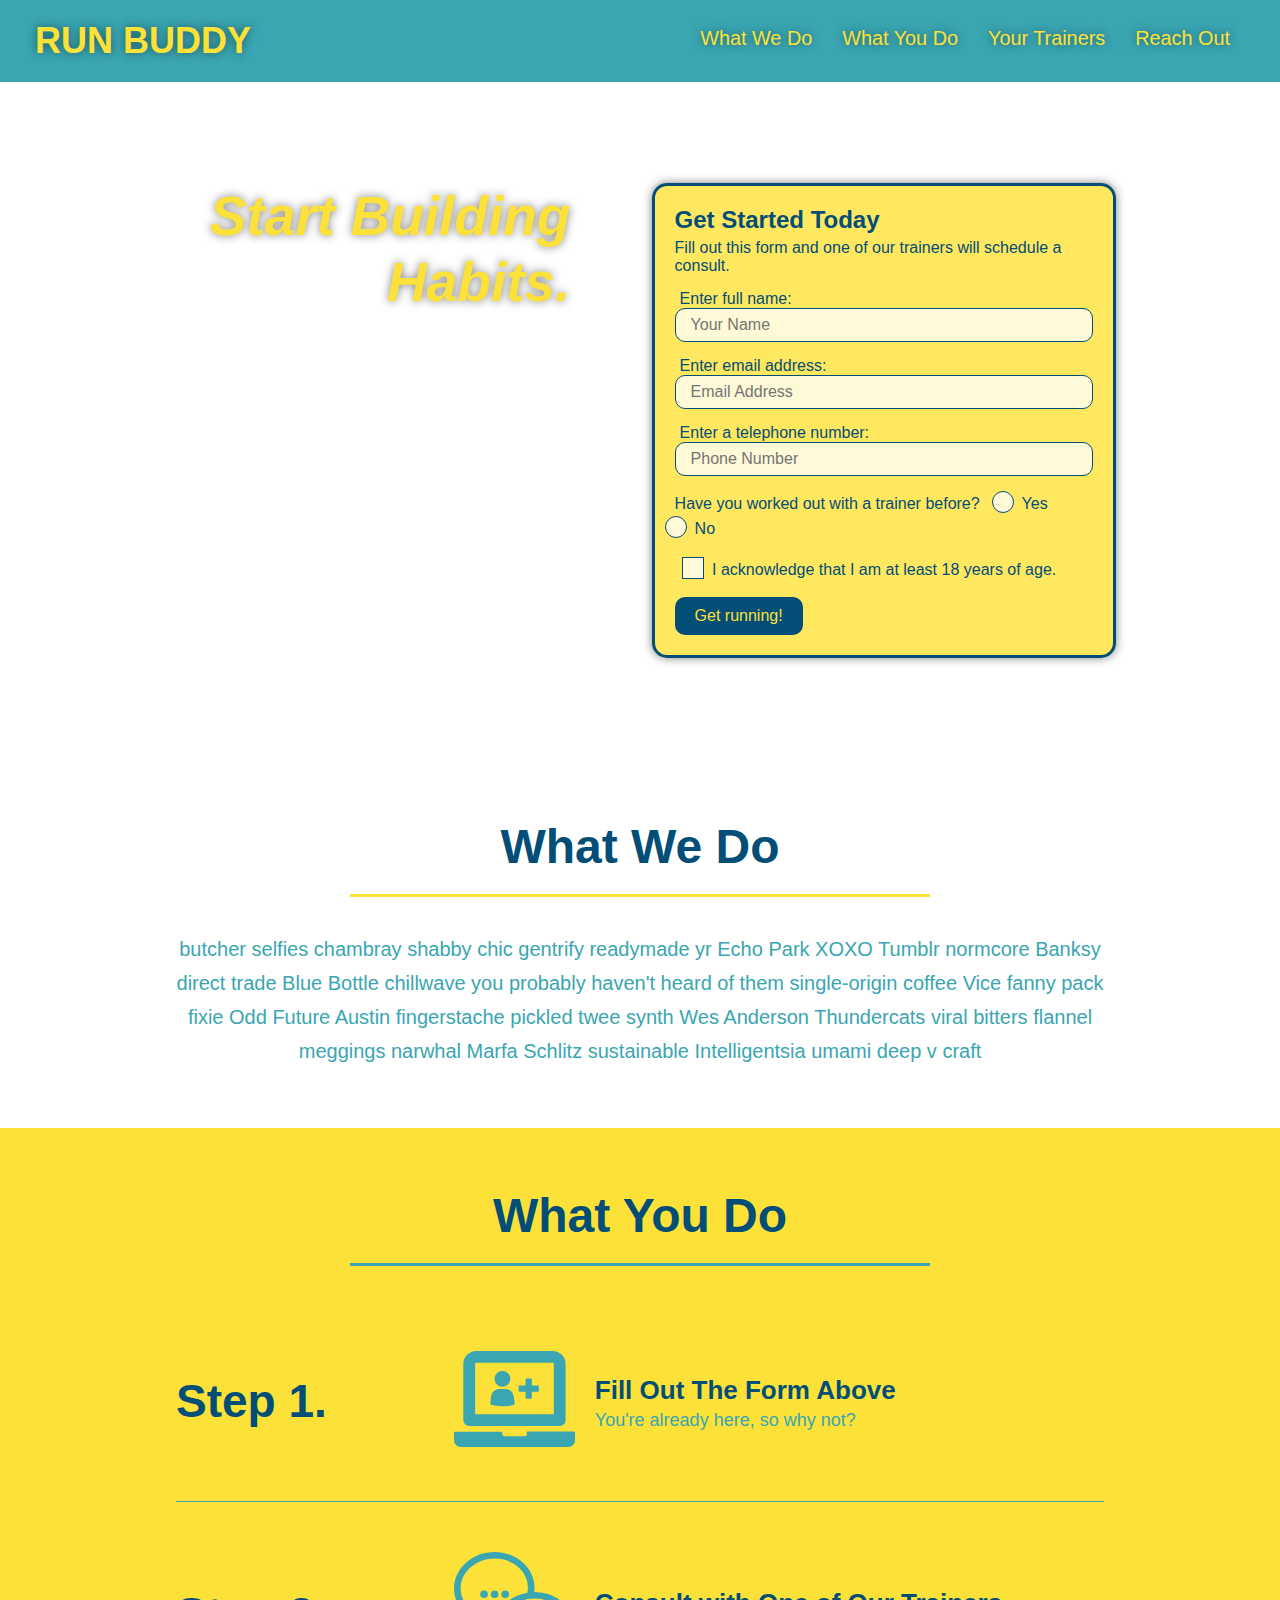
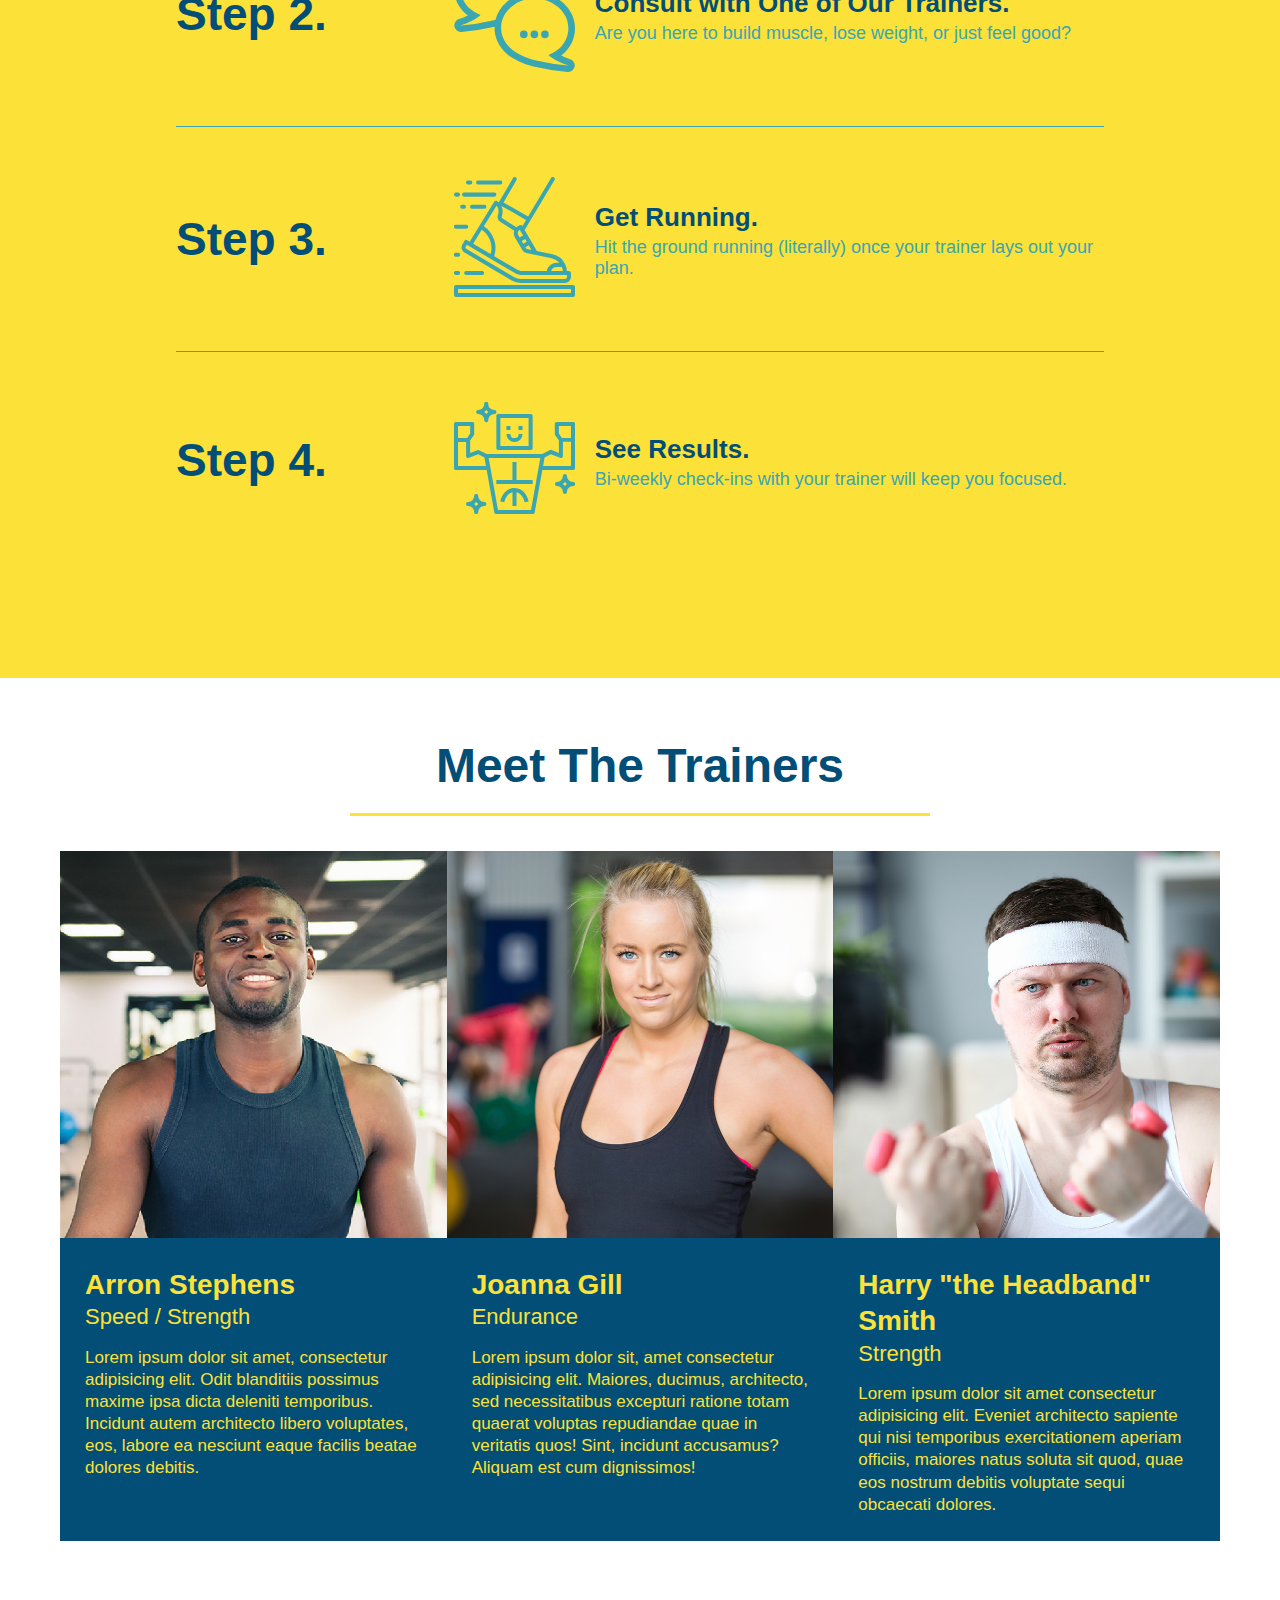
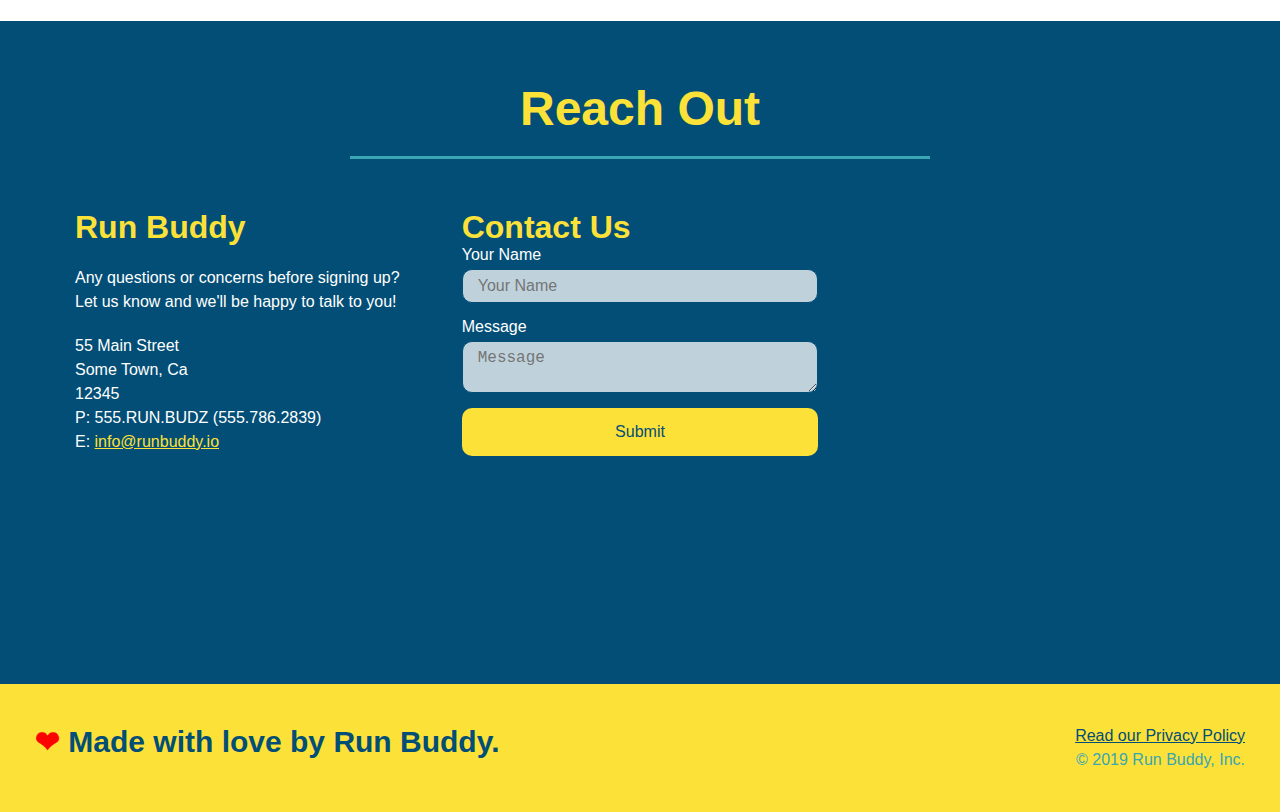
==== commit 536879b8: "final css touches" ====
--- a/index.html
+++ b/index.html
@@ -61,17 +61,21 @@
                 <input type="tel" placeholder="Phone Number" name="phone" id="phone" class="form-input"/>
                 <p>
                     Have you worked out with a trainer before?
-                    <input type="radio" name="trainer-confirm" id="trainer-yes" />
-                    <label for="trainer-yes">Yes</label>
-                    <input type="radio" name="trainer-confirm" id="trainer-no" />
-                    <label for="trainer-no">No</label>
+                    <span class="radio-wrapper">
+                        <input type="radio" name="trainer-confirm" id="trainer-yes" />
+                        <label for="trainer-yes">Yes</label>
+                    </span>
+                    <span class="radio-wrapper">
+                        <input type="radio" name="trainer-confirm" id="trainer-no" />
+                        <label for="trainer-no">No</label>
+                    </span>
                 </p>
                    
                 <p>
-                    <label for="checkbox" >
-                        I acknowledge that I am at least 18 years of age.
-                      </label>
-                      <input type="checkbox" name="age-confirm" id="checkbox" />            
+                    <span class="checkbox-wrapper">
+                        <input type="checkbox" name="age-confirm" id="checkbox" />
+                        <label for="checkbox" >I acknowledge that I am at least 18 years of age.</label>            
+                    </span>
                 </p>
                 <button type="submit">Get running!</button>
             </form>             
--- a/assets/css/style.css
+++ b/assets/css/style.css
@@ -1,3 +1,9 @@
+:root {
+    --primary-color: #fce138;
+    --secondary-color: #024e76;
+    --tertiary-color: #39a6b2;
+  }
+
 * {
     margin: 0;
     padding: 0;
@@ -5,29 +11,38 @@
   }
 
 body {
-    color: #39a6b2;
+    color: var(--tertiary-color);
     font-family: Helvetica, Arial, sans-serif;
 }
 
 /* HEADER / NAV BAR STYLES START */
 header {
     padding: 20px 35px;
-    background-color: #39a6b2;
+    background-color: var(--tertiary-color);
+    background-image: url("https://static.fullstack-bootcamp.com/module-1/hero-bg.jpg");
+    background-size: cover;
+    background-attachment: fixed;
+    background-position: 80%;
     display: flex;
     justify-content: space-between;
     flex-wrap: wrap;
+    position: -webkit-sticky;
+    position: sticky;
+    top: 0;
+    z-index: 9999;
 }
 
 header h1 {
     font-weight: bold; 
     font-size: 36px;
-    color: #fce138;
+    color: var(--primary-color);
     margin: 0;
+    text-shadow: 0 0 10px rgba(0, 0, 0, 0.5);
 }
 
 header a {
     text-decoration: none;
-    color: #fce138;
+    color: var(--primary-color);
 }
 
 header nav {
@@ -46,12 +61,20 @@
     padding: 10px 15px;
     font-weight: lighter;
     font-size: 1.55vw;
+    text-shadow: 0 0 10px rgba(0, 0, 0, 0.5);
+}
+
+header nav ul li a:hover {
+    background: var(--primary-color);
+    color: var(--secondary-color);
+    border-radius: 15px;
+    text-shadow: none;
 }
 /* HEADER / NAVBAR STYLES END */
 
 /* FOOTER STYLES START */
 footer { 
-    background: #fce138;
+    background: var(--primary-color);
     width: 100%;
     padding: 40px 35px;
     display:flex;
@@ -60,7 +83,7 @@
 }
 
 footer h2 {
-    color: #024e76;
+    color: var(--secondary-color);
     font-size: 30px;
     margin: 0;
 }
@@ -71,7 +94,7 @@
   }
 
   footer a {
-    color: #024e76;
+    color: var(--secondary-color);
   }
 /* END FOOTER STYLES */
 
@@ -84,7 +107,8 @@
  .hero {
     background-image: url("https://static.fullstack-bootcamp.com/module-1/hero-bg.jpg");
     background-size: cover;
-    background-position: center;
+    background-attachment: fixed;
+    background-position: 80%;
     display: flex;
     justify-content: center;
     flex-wrap: wrap;
@@ -102,16 +126,19 @@
     .hero-cta h2 {
         font-style: italic;
         font-size: 55px;
-        color: #fce138;
+        color: var(--primary-color);
+        text-shadow: 0 0 10px rgba(0, 0, 0, 0.5);
     }
 
   .hero-form {
-    border: 3px solid #024e76;
-    background-color: #fce138;
+    border: 3px solid ;
+    background-color: rgba(255, 225, 56, 0.8) ;
     padding: 20px;
-    color: #024e76;
+    color: var(--secondary-color);
     width: 40%;
     margin: 3.5%;
+    border-radius: 15px;
+    box-shadow: 0 0 10px rgba(0, 0, 0, 0.5);
   } 
 
     .hero-form h3 {
@@ -123,13 +150,20 @@
     }
 
     .form-input {
-        border: 1px solid #024e76;
+        border: 1px solid var(--secondary-color);
         display: block;
         padding: 7px 15px;
         font-size: 16px;
-        color: #024e76;
+        color: var(--secondary-color);
         width: 100%;
         margin-bottom: 15px;
+        border-radius: 10px;
+        background-color: rgba(255, 255, 255, 0.75);
+        outline: none;
+    }
+
+    .form-input:focus {
+        background-color: rgba(255,255,255, 1);
     }
     
     .hero-form label {
@@ -137,18 +171,82 @@
     }
 
     .hero-form button {
-        color: #fce138;
-        background-color: #024e76;
+        color: var(--primary-color);
+        background-color: var(--secondary-color);
         border: none;
         padding: 10px  20px ;
         font-size: 16px;
-    }
+        border-radius: 10px;
+    }
+
+    .hero-form button:hover {
+        background-color: var(--tertiary-color);  
+    }
+
+    .checkbox-wrapper input, .radio-wrapper input {
+        opacity: 0;
+    }
+
+    .checkbox-wrapper input + label::after, .radio-wrapper input + label::after {
+        content: none;
+    }
+
+    .checkbox-wrapper input:checked + label::after, .radio-wrapper input:checked + label::after {
+        content: "";
+    }
+
+    .checkbox-wrapper label, .radio-wrapper label {
+        position: relative;
+        left: 10px;
+        margin: 10px;
+        line-height: 1.6;
+    }
+      
+    .checkbox-wrapper label::before, .radio-wrapper label::before {
+        content: "";
+        height: 20px;
+        width: 20px;
+        background: rgba(255, 255, 255, 0.75);  
+        border: 1px solid var(--secondary-color);  
+        position: absolute;
+        top: -4px;
+        left: -30px;
+    }
+      
+    .radio-wrapper label::before {
+        border-radius: 50%;
+    }
+
+    .radio-wrapper label::after {
+        content: "";
+        width: 20px;
+        height: 20px;
+        border-radius: 50%;
+        background: var(--secondary-color);
+        position: absolute;
+        left: -29px;
+        top: -3px;
+        background-image: radial-gradient(circle, var(--tertiary-color), var(--secondary-color));
+      }
+      
+    .checkbox-wrapper label::after {
+        content: "";
+        height: 6px;
+        width: 14px;
+        border-left: 2px solid var(--secondary-color);
+        border-bottom: 2px solid var(--secondary-color);
+        position: absolute;
+        left: -26px;
+        top: 1px;
+        transform: rotate(-58deg);
+    }
+
     /* Hero Style End */
 
     /* SECTION TITLE STYLES START */
     .section-title {
         font-size: 48px;
-        color: #024e76;
+        color: var(--secondary-color);
         border-bottom: 3px solid;
         padding-bottom: 20px;
         text-align: center;
@@ -157,11 +255,11 @@
     }
 
     .primary-border {
-        border-color: #fce138;
+        border-color: var(--primary-color);
     }
 
     .secondary-border {
-        border-color: #39a6b2;
+        border-color: var(--tertiary-color);
     }
     /* SECTION TITLE STYLES END */
 
@@ -169,7 +267,7 @@
 
      .intro p {
         line-height: 1.7;
-        color: #39a6b2;
+        color: var(--tertiary-color);
         width: 80%;
         font-size: 20px;
         margin: 0 auto;
@@ -181,22 +279,26 @@
     /* What You Do steps start */
 
     .steps {
-        background: #fce138;
+        background: var(--primary-color);
     }
 
     .step {
         margin: 50px auto;
         padding-bottom: 50px;
         width: 80%;
-        border-bottom: 1px solid #39a6b2;
         display: flex;
         flex-wrap: wrap;
         align-items: center;
         justify-content: space-between;
+        border-bottom: 1px solid var(--tertiary-color);
       }
 
+      .step:last-child {
+        border-bottom: none;
+      }
+
     .step h3 {
-        color: #024e76;
+        color: var(--secondary-color);
         font-size: 46px;
         flex: 1 30%
     }
@@ -222,14 +324,14 @@
     }
 
     .step-text p {
-        color: #39a6b2;
+        color: var(--tertiary-color);
         font-size: 18px;
     }
 
     .step-text h4 {
         font-size: 26px;
         line-height: 1.5;
-        color: #024e76;
+        color: var(--secondary-color);
       }
 
     /* What You Do steps end */
@@ -246,8 +348,8 @@
     .trainer {
         flex: 1;
         margin: 0 auto 20px auto;
-        background: #024e76;
-        color: #fce138;
+        background: var(--secondary-color);
+        color: var(--primary-color);
     }
 
     .trainer img {
@@ -277,11 +379,11 @@
 
     /* Reach Out STYLE START */
     .contact {
-        background: #024e76;
+        background: var(--secondary-color);
     }
 
     .contact h2 {
-        color:#fce138;
+        color:var(--primary-color);
     }
 
     .contact-info {
@@ -304,7 +406,7 @@
    }
 
    .contact-info h3 {
-       color: #fce138;
+       color: var(--primary-color);
        font-size: 32px;
    }
 
@@ -316,28 +418,41 @@
    }
 
    .contact-form input, .contact-form textarea {
-       border: 1px solid #024e76;
+       border: 1px solid var(--secondary-color);
        display: block;
        padding: 7px 15px;
        font-size: 16px;
-       color:#024e76;
+       color:var(--secondary-color);
        width: 100%;
        margin-bottom: 15px;
        margin-top: 5px;
+       border-radius: 10px;
+       background-color: rgba(255, 255, 255, 0.75);
+   }
+
+   .contact-form input:focus, .contact-form textarea:focus {
+       background-color: rgba(255, 255, 255, 1);
+       outline: none;
    }
 
    .contact-form button {
        width: 100%;
        border: none;
-       background: #fce138;
-       color: #024e76;
+       background: var(--primary-color);
+       color: var(--secondary-color);
        text-align: center;
        padding: 15px 0;
        font-size: 16px;
+       border-radius: 10px;
    }
 
+    .contact-form button:hover {
+    color: var(--primary-color);
+    background: ;
+    }
+
    .contact-info a {
-        color: #fce138;
+        color: var(--primary-color);
     }
 
    /* REACH OUT STYLES END */
@@ -357,17 +472,118 @@
 
     /* MEDIA QUERY FOR SMALLER DESKTOP SCREENS AND SMALLER*/
     @media screen and (max-width: 980px) {
-       
+        header {
+            padding-bottom: 0;
+            justify-content: center;
+            position: relative;
+        }
+
+        header h1 {
+            width: 100%;
+            text-align: center;
+        }
+
+        header nav ul {
+            margin-top: 20px;
+            width: 100%;
+            justify-content: center;
+        }
+
+        header nav ul li a {
+            font-size: 20px;
+        }
+
+        header nav ul li a:hover {
+            background: var(--primary-color);
+            color: var(--secondary-color);
+            border-radius: 15px;
+            text-shadow: none;
+        }
+        
+        footer h2, footer div {
+            text-align: center;
+            width: 100%;
+        }
+
+        .hero-cta, .hero-form {
+            width: 100%;
+        }
+          
+        .hero-cta {
+            text-align: center;
+        }
+
+        .section-title {
+            width: 80%;
+        }
+          
+        .trainer {
+            flex: 0 70%;
+        }
+          
+        .contact-info iframe{
+            flex: 1 100%;
+        }
     }
 
     /* MEDIA QUERY FOR TABLETS AND SMALLER */
     @media screen and (max-width: 768px) {
-     
+        section {
+            padding: 30px 15px;
+        } 
+
+        .step h3 {
+            flex: 1 100%;
+            text-align: center;
+        }
+        
+        .step-info {
+            flex: 2 100%;
+            text-align: center;
+            justify-content: center;
+        }
+        
+        .step-img {
+            flex: 0 32%;
+            margin-right: 0;
+            margin-top: 15px;
+            margin-bottom: 15px;
+        }
+        
+        .step-text {
+            flex: 100%;  
+        }
     }
 
     /* MEDIA QUERY FOR MOBILE PHONES AND SMALLER */
     @media screen and (max-width: 575px) {
-        
+        .hero-form button {
+            width: 100%;
+          }
+        
+        .section-title {
+            width: 95%;
+        }
+        
+        .intro p {
+            width: 100%;
+        }
+        
+        .trainer {
+            flex: 0 100%;
+        }
+        
+        .contact-info {
+            text-align: center;
+        }
+        
+        .contact-info > * {
+            flex: 0 100%;
+        }
+        
+        .contact-form {
+            order: 3;
+        }
     }
     
 
